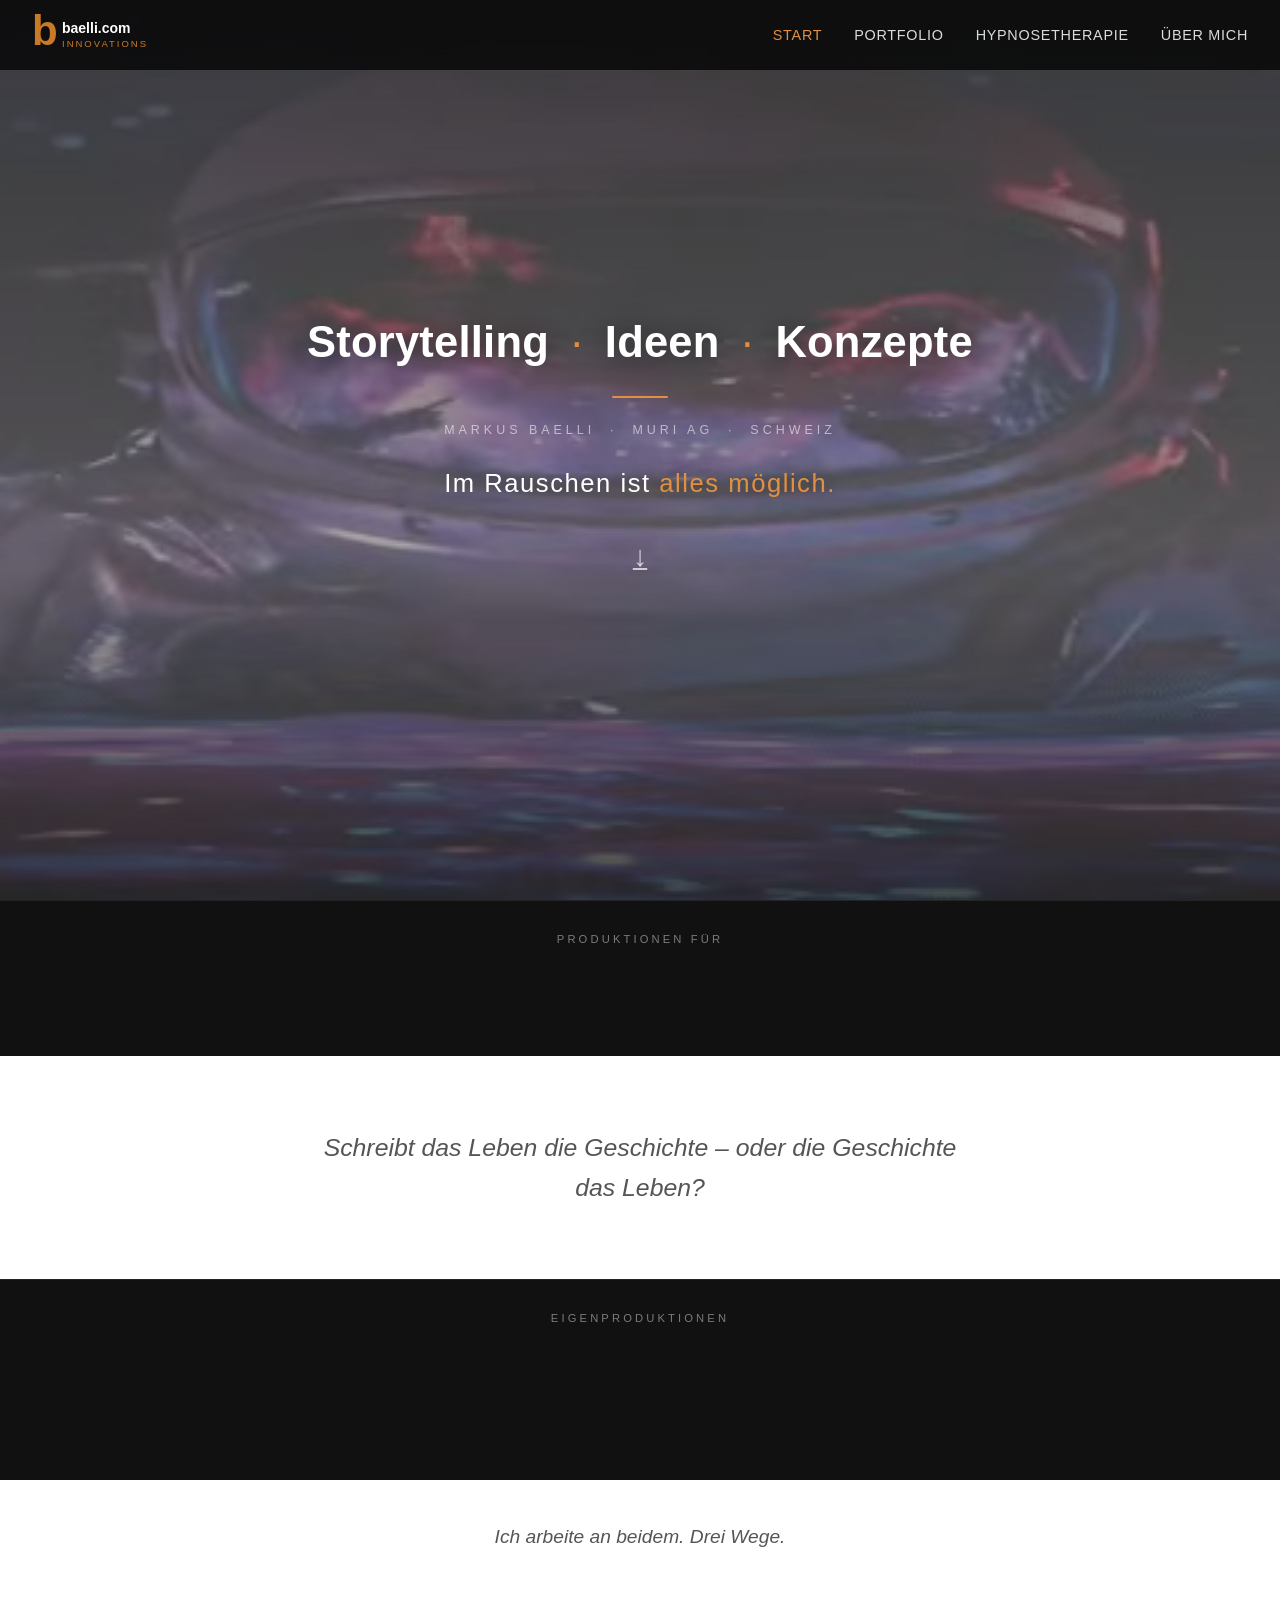
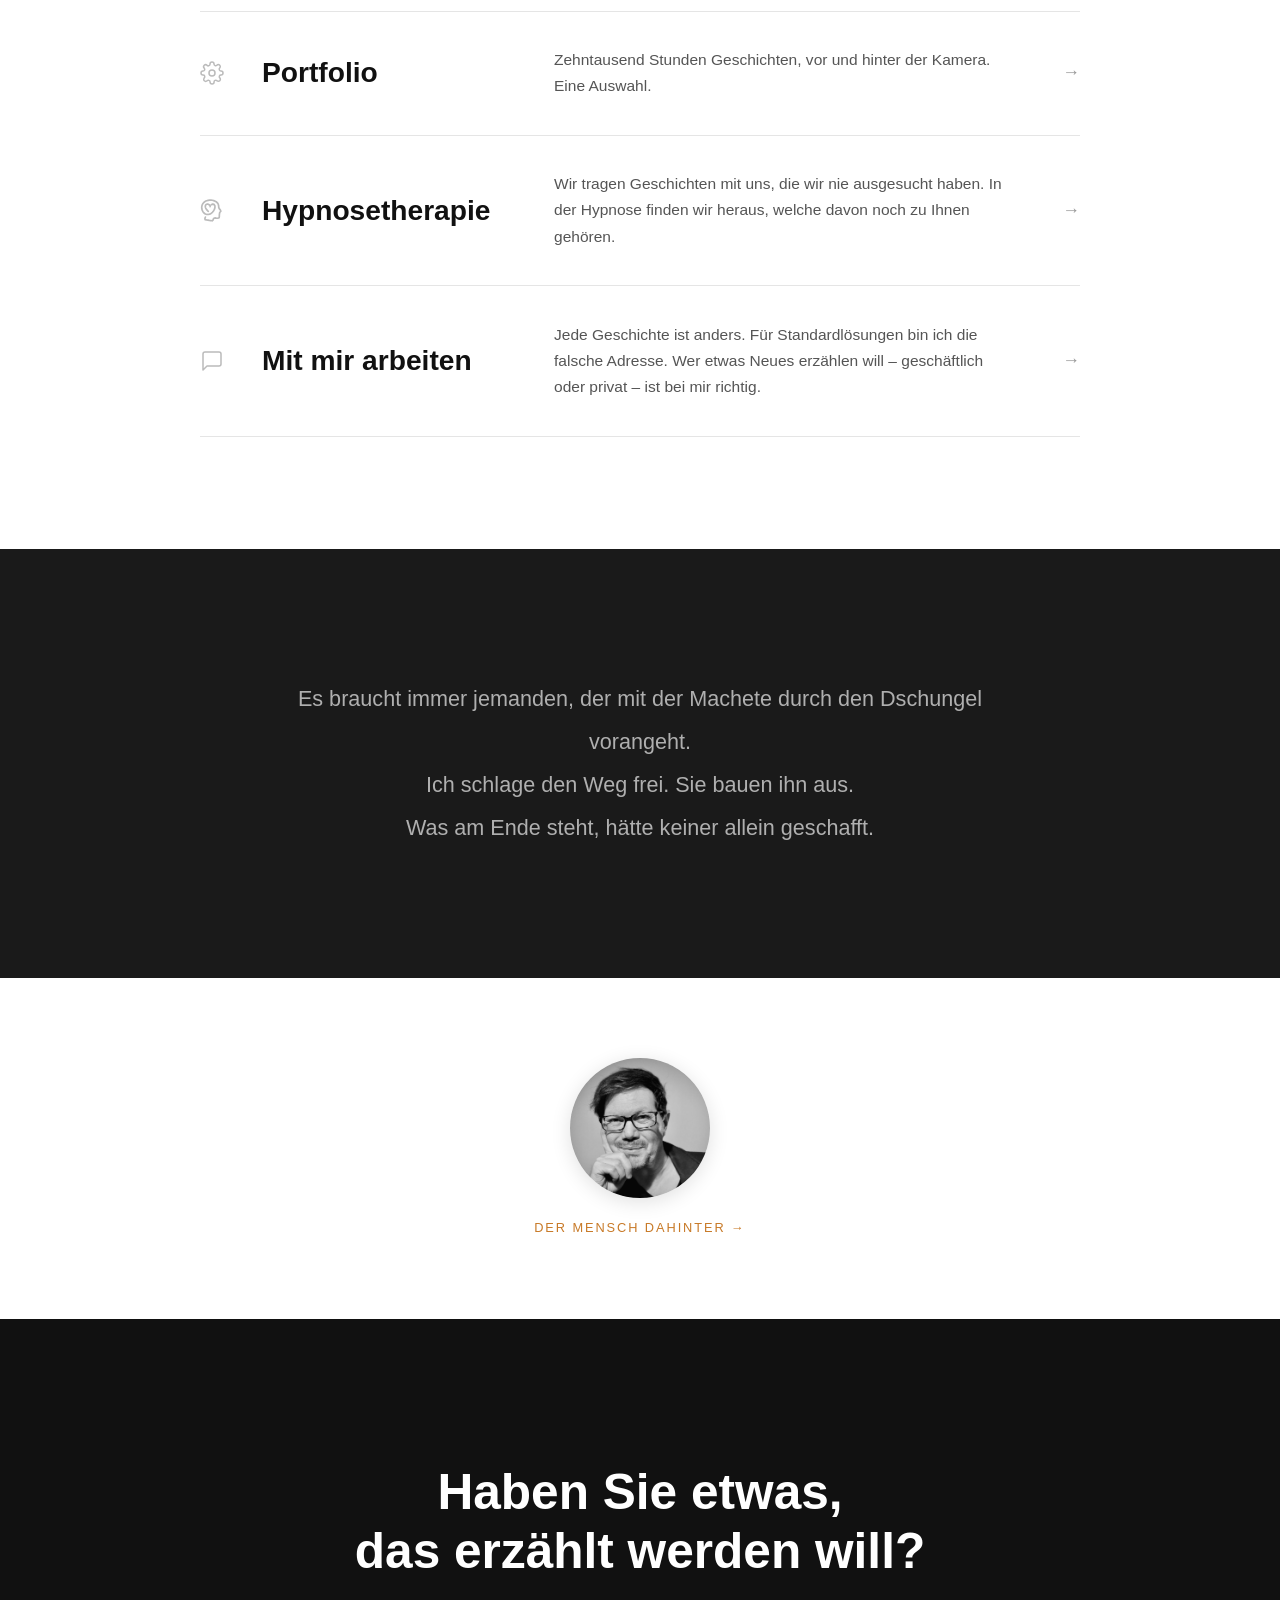
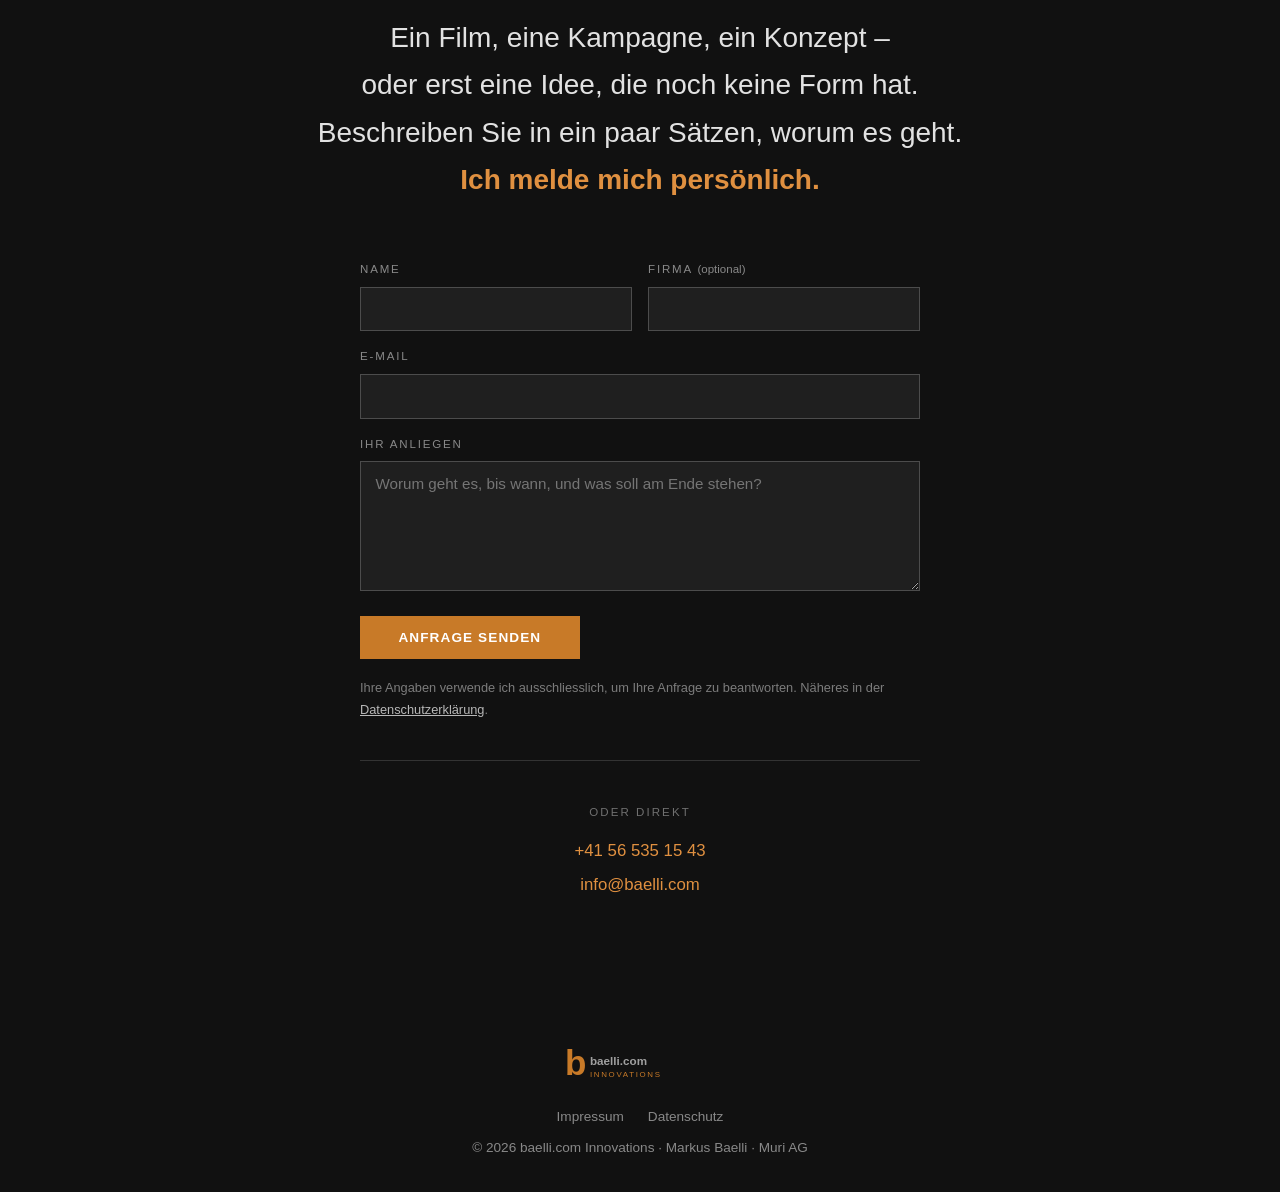
==== index.html @ 334cb7df "Startseite: neue Linie Storytelling, Ideen, Konzepte (Namenband, Eigenproduktionen, Anfrage) Neue Po" ====
<!DOCTYPE html>
<html lang="de">
<head>
  <meta charset="UTF-8">
  <meta name="viewport" content="width=device-width, initial-scale=1.0">
  <title>Storytelling, Ideen, Konzepte | Markus Baelli, Muri AG</title>
  <meta name="description" content="Storytelling, Ideen, Konzepte: Markus Baelli entwickelt und produziert, was noch keinen Namen hat. Produktionen für bekannte Schweizer Firmen und Fernsehen.">
  <link rel="stylesheet" href="style.css">
  <style>
    /* ===== HERO QUOTE ===== */
    .hero-quote {
      font-size: clamp(2rem, 5vw, 4rem);
      font-weight: 200;
      line-height: 1.2;
      letter-spacing: -0.02em;
      color: var(--white);
      max-width: 860px;
      margin: 0 auto 1.5rem;
    }
    .hero-quote em {
      font-style: normal;
      color: var(--orange-light);
    }
    .hero-content h1.hero-quote {
      font-size: clamp(1.15rem, 2.4vw, 1.6rem);
      font-weight: 200;
      line-height: 1.3;
      letter-spacing: 0.06em;
      opacity: 1;
      max-width: 700px;
      margin: 0 auto;
      text-shadow: 0 2px 24px rgba(0,0,0,0.55);
      text-wrap: balance;
    }
    .hero-content p.hero-fokus {
      display: flex;
      flex-wrap: wrap;
      justify-content: center;
      align-items: baseline;
      gap: 0.2em 0.5em;
      font-size: clamp(1rem, 3.4vw, 2.8rem);
      font-weight: 800;
      letter-spacing: 0.005em;
      line-height: 1.1;
      opacity: 1;
      max-width: 1100px;
      margin: 0 auto;
      text-shadow: 0 3px 30px rgba(0,0,0,0.6);
    }
    .hero-fokus span + span::before {
      content: "·";
      color: var(--orange-light);
      font-weight: 400;
      margin-right: 0.5em;
    }
    .hero-content p.hero-fokus { flex-wrap: nowrap; white-space: nowrap; }
    .hero-trenner {
      width: 56px;
      height: 2px;
      background: var(--orange-light);
      margin: 1.8rem auto 1.4rem;
      border-radius: 2px;
    }
    .hero-content p.hero-byline {
      font-size: 0.78rem;
      letter-spacing: 0.32em;
      text-transform: uppercase;
      color: rgba(255,255,255,0.62);
      margin: 0 auto 1.6rem;
    }
    @media (max-width: 560px) {
      .hero-content { padding-left: 1rem; padding-right: 1rem; }
      .hero-content p.hero-fokus { font-size: 4.9vw; gap: 0 0.35em; }
      .hero-fokus span + span::before { margin-right: 0.35em; }
      .hero-content p.hero-byline { letter-spacing: 0.08em; font-size: 0.68rem; white-space: nowrap; }
    }

    /* ===== REFERENZBAND ===== */
    .referenzband {
      background: var(--black);
      color: var(--white);
      text-align: center;
      padding: 1.8rem 1.5rem 1.6rem;
      border-top: 1px solid rgba(255,255,255,0.08);
      overflow: hidden;
    }
    .referenzband-label {
      font-size: 0.7rem;
      letter-spacing: 0.28em;
      text-transform: uppercase;
      color: rgba(255,255,255,0.45);
      margin-bottom: 0.7rem;
    }
    .referenzband-liste {
      display: flex;
      flex-wrap: wrap;
      justify-content: center;
      gap: 0.3rem 0;
      font-size: clamp(0.95rem, 1.7vw, 1.2rem);
      font-weight: 300;
      letter-spacing: 0.02em;
    }
    .referenzband-liste a {
      color: rgba(255,255,255,0.88);
      text-decoration: none;
      transition: color 0.2s;
    }
    .referenzband-liste a:hover, .referenzband-liste a:focus-visible { color: var(--orange-light); }
    .referenzband-liste a + a::before {
      content: "·";
      color: var(--orange-light);
      margin: 0 0.7em;
      display: inline-block;
    }

    @media (max-width: 560px) {
      .referenzband-liste { gap: 0.4rem 1.2rem; }
      .referenzband-liste a + a::before { content: none; }
    }

    /* Namen nacheinander ein- und ausblenden (nur ohne "weniger Bewegung") */
    @keyframes ref-zyklus {
      0%     { opacity: 0;    transform: scale(0.6);  pointer-events: none; }
      1.8%   { opacity: 0.12; transform: scale(0.67); pointer-events: auto; }
      5.45%  { opacity: 0.9;  transform: scale(1.05); pointer-events: auto; }
      9.09%  { opacity: 0.12; transform: scale(1.43); pointer-events: auto; }
      10.9%  { opacity: 0;    transform: scale(1.5);  pointer-events: none; }
      100%   { opacity: 0;    transform: scale(1.5);  pointer-events: none; }
    }
    @media (prefers-reduced-motion: no-preference) {
      .referenzband { padding: 1.8rem 1.5rem 1.4rem; }
      .referenzband-liste.buehne {
        position: relative;
        display: block;
        height: clamp(3rem, 7vw, 4.6rem);
        font-size: clamp(1.9rem, 5.2vw, 3.3rem);
        font-weight: 300;
        letter-spacing: 0.03em;
      }
      .referenzband-liste.buehne a {
        position: absolute;
        inset: 0;
        display: flex;
        align-items: center;
        justify-content: center;
        opacity: 0;
        pointer-events: none;
        color: var(--white);
        text-shadow: 0 0 30px rgba(224,144,64,0.25);
        animation: ref-zyklus 27.5s linear infinite both;
      }
      .referenzband-liste.buehne a + a::before { content: none; }
      .referenzband-liste.buehne a:nth-child(1)  { animation-delay: 0s; }
      .referenzband-liste.buehne a:nth-child(2)  { animation-delay: 2.5s; }
      .referenzband-liste.buehne a:nth-child(3)  { animation-delay: 5s; }
      .referenzband-liste.buehne a:nth-child(4)  { animation-delay: 7.5s; }
      .referenzband-liste.buehne a:nth-child(5)  { animation-delay: 10s; }
      .referenzband-liste.buehne a:nth-child(6)  { animation-delay: 12.5s; }
      .referenzband-liste.buehne a:nth-child(7)  { animation-delay: 15s; }
      .referenzband-liste.buehne a:nth-child(8)  { animation-delay: 17.5s; }
      .referenzband-liste.buehne a:nth-child(9)  { animation-delay: 20s; }
      .referenzband-liste.buehne a:nth-child(10) { animation-delay: 22.5s; }
      .referenzband-liste.buehne a:nth-child(11) { animation-delay: 25s; }
      .referenzband:hover .referenzband-liste.buehne a { animation-play-state: paused; }
    }

    /* ===== MANIFESTO CLAIM (Positionierung) ===== */
    .manifesto-claim {
      max-width: 820px;
      margin: 0 auto 4rem;
      font-size: clamp(1.6rem, 3.2vw, 2.6rem);
      font-weight: 200;
      line-height: 1.32;
      letter-spacing: -0.01em;
      color: var(--white);
      text-align: center;
    }

    /* ===== MANIFESTO OPENER ===== */
    .manifesto-opener {
      max-width: 720px;
      margin: 0 auto 3.5rem;
      font-size: clamp(1.05rem, 1.8vw, 1.35rem);
      font-weight: 300;
      line-height: 1.65;
      color: rgba(255,255,255,0.78);
      text-align: center;
    }

    /* ===== MANIFESTO ===== */
    .manifesto {
      background: var(--dark);
      color: var(--white);
      padding: 8rem 2rem;
      text-align: center;
    }
    .manifesto-fokus {
      max-width: 860px;
      margin: 3.5rem auto 0;
      font-size: clamp(1.5rem, 3.6vw, 2.5rem);
      font-weight: 700;
      line-height: 1.25;
      letter-spacing: 0.01em;
      color: var(--white);
      text-align: center;
    }
    /* ===== EIGENPRODUKTIONEN (Band wie Referenzband, mit Slogan) ===== */
    @keyframes eigen-zyklus {
      0%     { opacity: 0;    transform: scale(0.7);  pointer-events: none; }
      6%     { opacity: 0.12; transform: scale(0.76); pointer-events: auto; }
      18.2%  { opacity: 0.9;  transform: scale(0.98); pointer-events: auto; }
      30.3%  { opacity: 0.12; transform: scale(1.2);  pointer-events: auto; }
      36.3%  { opacity: 0;    transform: scale(1.25); pointer-events: none; }
      100%   { opacity: 0;    transform: scale(1.25); pointer-events: none; }
    }
    .eigenband .referenzband-liste { flex-direction: column; align-items: center; gap: 1.1rem; }
    .eigenband .referenzband-liste a { display: flex; flex-direction: column; align-items: center; gap: 0.3rem; text-align: center; padding: 0 1rem; }
    .eigenband .referenzband-liste a + a::before { content: none; }
    .eigenband .eigen-slogan { font-size: 0.85rem; font-weight: 300; letter-spacing: 0.02em; color: rgba(255,255,255,0.7); }
    @media (prefers-reduced-motion: no-preference) {
      .eigenband { padding: 1.8rem 1.5rem 1.4rem; }
      .eigenband .referenzband-liste.buehne {
        display: block;
        height: clamp(5.4rem, 12vw, 7.4rem);
        font-size: clamp(1.9rem, 5.2vw, 3.3rem);
      }
      .eigenband .referenzband-liste.buehne a {
        justify-content: center;
        gap: 0.2rem;
        animation: eigen-zyklus 12s linear infinite both;
      }
      .eigenband .eigen-slogan { font-size: clamp(0.8rem, 1.5vw, 1.05rem); }
      .eigenband .referenzband-liste.buehne a:nth-child(1) { animation-delay: 0s; }
      .eigenband .referenzband-liste.buehne a:nth-child(2) { animation-delay: 4s; }
      .eigenband .referenzband-liste.buehne a:nth-child(3) { animation-delay: 8s; }
    }

    .manifesto-text {
      max-width: 720px;
      margin: 0 auto;
      font-size: clamp(1.05rem, 1.8vw, 1.35rem);
      font-weight: 300;
      line-height: 2;
      color: rgba(255,255,255,0.65);
    }
    .manifesto-text p { margin-bottom: 1.4rem; }
    .manifesto-text p:last-child { margin-bottom: 0; }
    .manifesto-text strong {
      color: var(--white);
      font-weight: 600;
    }
    .manifesto-domains {
      margin-top: 3rem;
      font-size: clamp(0.9rem, 1.4vw, 1.1rem);
      letter-spacing: 0.01em;
      text-transform: none;
      color: rgba(255,255,255,0.38);
      font-weight: 300;
      line-height: 2;
      font-style: italic;
    }

    /* ===== PROOF (Was das konkret heisst) ===== */
    .proof {
      background: var(--white);
      padding: 7rem 2rem;
    }
    .proof-inner {
      max-width: 880px;
      margin: 0 auto;
    }
    .proof-lead {
      font-size: clamp(1.15rem, 2.1vw, 1.5rem);
      font-weight: 300;
      line-height: 1.6;
      color: var(--black);
      max-width: 720px;
      margin-bottom: 3.5rem;
    }
    .proof-item {
      display: grid;
      grid-template-columns: 220px 1fr;
      gap: 2rem;
      padding: 2rem 0;
      border-top: 1px solid #e5e5e5;
    }
    .proof-item:last-of-type { border-bottom: 1px solid #e5e5e5; }
    .proof-name {
      font-size: 1.05rem;
      font-weight: 700;
      color: var(--black);
      line-height: 1.4;
    }
    .proof-name a {
      color: var(--black);
      text-decoration: none;
      border-bottom: 1px solid var(--orange);
    }
    .proof-name a:hover { color: var(--orange); }
    .proof-name small {
      display: block;
      font-size: 0.72rem;
      font-weight: 400;
      letter-spacing: 0.16em;
      text-transform: uppercase;
      color: var(--orange);
      margin-top: 0.35rem;
    }
    .proof-desc {
      font-size: 0.97rem;
      color: var(--gray);
      line-height: 1.75;
    }
    .proof-zentrale {
      margin-top: 2.5rem;
      font-size: 1rem;
      line-height: 1.8;
      color: #555;
      max-width: 720px;
    }
    .proof-closer {
      margin-top: 3.5rem;
      max-width: 720px;
      font-size: clamp(1.05rem, 1.9vw, 1.35rem);
      font-weight: 300;
      line-height: 1.75;
      color: var(--black);
    }
    .proof-closer strong { font-weight: 700; }

    /* ===== ANGEBOT ===== */
    .angebot {
      background: #f7f7f7;
      padding: 7rem 2rem;
    }
    .angebot-inner {
      max-width: 1040px;
      margin: 0 auto;
    }
    .angebot-title {
      font-size: clamp(1.6rem, 3.2vw, 2.4rem);
      font-weight: 200;
      line-height: 1.35;
      color: var(--black);
      max-width: 720px;
      margin-bottom: 1.2rem;
    }
    .angebot-sub {
      font-size: 1rem;
      color: var(--gray);
      max-width: 640px;
      line-height: 1.8;
      margin-bottom: 3.5rem;
    }
    .angebot-grid {
      display: grid;
      grid-template-columns: repeat(auto-fit, minmax(270px, 1fr));
      gap: 1.5rem;
    }
    .angebot-card {
      background: var(--white);
      border-top: 4px solid var(--orange);
      padding: 2.2rem 1.8rem;
      display: flex;
      flex-direction: column;
    }
    .angebot-step {
      font-size: 0.7rem;
      letter-spacing: 0.2em;
      text-transform: uppercase;
      color: var(--orange);
      margin-bottom: 0.9rem;
    }
    .angebot-card h3 {
      font-size: 1.28rem;
      font-weight: 700;
      color: var(--black);
      margin-bottom: 1rem;
      line-height: 1.3;
    }
    .angebot-card p {
      font-size: 0.94rem;
      color: var(--gray);
      line-height: 1.75;
      margin-bottom: 1rem;
    }
    .angebot-meta {
      margin-top: auto;
      padding-top: 1.4rem;
      font-size: 0.85rem;
      font-weight: 600;
      color: var(--black);
      letter-spacing: 0.02em;
    }
    .angebot-einstieg {
      margin: -1.5rem 0 3rem;
      max-width: 720px;
      background: var(--white);
      border-left: 3px solid var(--orange);
      padding: 1.3rem 1.5rem;
    }
    .angebot-einstieg p {
      font-size: 1rem;
      line-height: 1.75;
      color: var(--black);
      margin-bottom: 0.7rem;
    }
    .angebot-einstieg strong { font-weight: 700; }
    .angebot-einstieg-link {
      font-size: 0.9rem;
      font-weight: 600;
      color: var(--orange);
      text-decoration: none;
    }
    .angebot-einstieg-link:hover { text-decoration: underline; }
    .angebot-note {
      margin-top: 3rem;
      max-width: 720px;
      font-size: 1.02rem;
      line-height: 1.8;
      color: var(--black);
      border-left: 3px solid var(--orange);
      padding-left: 1.4rem;
    }

    /* ===== ANTENNA BRIDGE ===== */
    .antenna-bridge {
      max-width: 620px;
      margin: 0 auto 3.5rem;
      font-size: clamp(1rem, 1.6vw, 1.2rem);
      font-weight: 300;
      line-height: 1.8;
      color: var(--gray);
      text-align: center;
    }

    /* Heller Zwischensatz zwischen den dunklen Bändern */
    .satz-weiss { background: var(--white); padding: 4.5rem 2rem; }
    .satz-weiss p { max-width: 640px; margin: 0 auto; text-align: center; font-size: clamp(1.15rem, 2.2vw, 1.55rem); font-weight: 300; font-style: italic; line-height: 1.6; color: var(--gray); }
    /* ===== WORLDS ===== */
    .worlds {
      background: var(--white);
      padding: 2.5rem 2rem 7rem;
    }
    .worlds-inner {
      max-width: 880px;
      margin: 0 auto;
    }
    .section-eyebrow {
      font-size: 0.72rem;
      letter-spacing: 0.22em;
      text-transform: uppercase;
      color: var(--orange);
      margin-bottom: 3.5rem;
    }
    .world-item {
      display: grid;
      grid-template-columns: 30px 260px 1fr 30px;
      align-items: center;
      gap: 2rem;
      padding: 2.2rem 0;
      border-top: 1px solid #e5e5e5;
      text-decoration: none;
      color: inherit;
      transition: all 0.2s;
    }
    .world-item:last-child { border-bottom: 1px solid #e5e5e5; }
    .world-item:hover .world-title { color: var(--orange); }
    .world-item:hover .world-arrow { transform: translateX(6px); color: var(--orange); }
    .world-item:hover .world-icon { color: var(--orange); }
    .world-icon {
      color: #bbb;
      transition: color 0.2s;
      display: flex;
      align-items: center;
      flex-shrink: 0;
    }
    .world-title {
      font-size: clamp(1.3rem, 2.2vw, 1.9rem);
      font-weight: 700;
      color: var(--black);
      transition: color 0.2s;
      line-height: 1.2;
    }
    .world-desc {
      font-size: 0.97rem;
      color: var(--gray);
      line-height: 1.7;
    }
    .world-arrow {
      font-size: 1.1rem;
      color: #999;
      transition: all 0.2s;
      justify-self: end;
    }

    /* ===== INVITATION ===== */
    .invitation {
      background: var(--black);
      color: var(--white);
      padding: 9rem 2rem 7rem;
      text-align: center;
    }
    .invitation-headline {
      max-width: 820px;
      margin: 0 auto 2rem;
      font-size: clamp(1.8rem, 4.2vw, 3.1rem);
      font-weight: 700;
      line-height: 1.2;
      color: var(--white);
    }
    .invitation-closer {
      max-width: 640px;
      margin: 0 auto 3.5rem;
      font-size: clamp(1.05rem, 1.9vw, 1.4rem);
      font-weight: 300;
      line-height: 1.6;
      color: rgba(255,255,255,0.55);
      font-style: italic;
    }
    .invitation-text {
      max-width: 680px;
      margin: 0 auto 3.5rem;
      font-size: clamp(1.2rem, 2.2vw, 1.75rem);
      font-weight: 300;
      line-height: 1.7;
      color: rgba(255,255,255,0.88);
    }
    .invitation-text strong {
      color: var(--orange-light);
      font-weight: 600;
    }

    /* ===== KONTAKTFORMULAR ===== */
    .kontakt-form {
      max-width: 560px;
      margin: 0 auto 2.5rem;
      text-align: left;
    }
    .kontakt-row {
      display: grid;
      grid-template-columns: 1fr 1fr;
      gap: 1rem;
      margin-bottom: 1rem;
    }
    .kontakt-form label {
      display: block;
      font-size: 0.72rem;
      letter-spacing: 0.16em;
      text-transform: uppercase;
      color: rgba(255,255,255,0.5);
      margin-bottom: 0.45rem;
    }
    .kontakt-form label em { font-style: normal; text-transform: none; letter-spacing: 0; }
    .kontakt-form input,
    .kontakt-form textarea {
      width: 100%;
      background: rgba(255,255,255,0.06);
      border: 1px solid rgba(255,255,255,0.2);
      color: var(--white);
      font-family: inherit;
      font-size: 0.95rem;
      padding: 0.8rem 0.9rem;
      transition: border-color 0.2s, background 0.2s;
    }
    .kontakt-form input:focus,
    .kontakt-form textarea:focus {
      outline: none;
      border-color: var(--orange);
      background: rgba(255,255,255,0.1);
    }
    .kontakt-form textarea { resize: vertical; min-height: 130px; }
    .kontakt-field { margin-bottom: 1rem; }
    .kontakt-submit {
      background: var(--orange);
      color: var(--white);
      border: none;
      font-family: inherit;
      font-size: 0.85rem;
      font-weight: 600;
      letter-spacing: 0.08em;
      text-transform: uppercase;
      padding: 0.9rem 2.4rem;
      cursor: pointer;
      transition: background 0.2s, transform 0.1s;
    }
    .kontakt-submit:hover { background: var(--orange-light); transform: translateY(-1px); }
    .kontakt-hinweis {
      font-size: 0.8rem;
      color: rgba(255,255,255,0.45);
      line-height: 1.7;
      margin-top: 1.1rem;
    }
    .kontakt-hinweis a { color: rgba(255,255,255,0.7); }
    .kontakt-status {
      display: none;
      margin-top: 1rem;
      font-size: 0.9rem;
      color: var(--orange-light);
      line-height: 1.6;
    }
    .kontakt-hp { position: absolute; left: -9999px; opacity: 0; }
    .kontakt-direkt {
      max-width: 560px;
      margin: 0 auto;
      padding-top: 2.5rem;
      border-top: 1px solid rgba(255,255,255,0.14);
      font-size: 1.05rem;
      line-height: 2;
      color: rgba(255,255,255,0.75);
      text-align: center;
    }
    .kontakt-direkt a { color: var(--orange-light); text-decoration: none; }
    .kontakt-direkt a:hover { text-decoration: underline; }
    .kontakt-direkt span {
      display: block;
      font-size: 0.72rem;
      letter-spacing: 0.18em;
      text-transform: uppercase;
      color: rgba(255,255,255,0.4);
      margin-bottom: 0.6rem;
    }

    /* ===== PHOTO LINK ===== */
    .photo-link-section {
      background: var(--white);
      padding: 5rem 2rem;
      text-align: center;
    }
    .photo-link {
      display: inline-flex;
      flex-direction: column;
      align-items: center;
      gap: 1.2rem;
      text-decoration: none;
    }
    .photo-link img {
      width: 140px;
      height: 140px;
      border-radius: 50%;
      object-fit: cover;
      object-position: top center;
      filter: grayscale(20%);
      transition: transform 0.3s ease, box-shadow 0.3s ease;
      box-shadow: 0 4px 20px rgba(0,0,0,0.12);
    }
    .photo-link:hover img {
      transform: scale(1.04);
      box-shadow: 0 8px 32px rgba(0,0,0,0.18);
    }
    .photo-link span {
      font-size: 0.8rem;
      letter-spacing: 0.15em;
      text-transform: uppercase;
      color: var(--orange);
      transition: color 0.2s;
    }
    .photo-link:hover span { color: var(--orange-light); }

    /* ===== FADE IN ===== */
    .fade-in {
      opacity: 0;
      transform: translateY(24px);
      transition: opacity 0.8s ease, transform 0.8s ease;
    }
    .fade-in.visible {
      opacity: 1;
      transform: translateY(0);
    }
    .fade-in:nth-child(2) { transition-delay: 0.1s; }
    .fade-in:nth-child(3) { transition-delay: 0.2s; }

    /* ===== RESPONSIVE ===== */
    @media (max-width: 768px) {
      .world-item {
        grid-template-columns: 30px 1fr 24px;
        gap: 1rem;
      }
      .world-desc { grid-column: 2; }
      .world-arrow { display: block; font-size: 1.4rem; color: var(--orange); }
      .proof-item { grid-template-columns: 1fr; gap: 0.7rem; }
      .kontakt-row { grid-template-columns: 1fr; }
    }
  </style>
  <meta name="google-site-verification" content="P6n1_zVhU4MIwN9poVW1xoypxf4h9SmWYmA_CE-PF7g">
  <meta name="robots" content="index, follow">
  <link rel="canonical" href="https://baelli.com/">
  <meta property="og:type" content="website">
  <meta property="og:title" content="Storytelling, Ideen, Konzepte | Markus Baelli, Muri AG">
  <meta property="og:description" content="Storytelling, Ideen, Konzepte: Markus Baelli entwickelt und produziert, was noch keinen Namen hat. Produktionen für bekannte Schweizer Firmen und Fernsehen.">
  <meta property="og:url" content="https://baelli.com/">
  <meta property="og:image" content="https://baelli.com/images/markus-baelli-portrait.jpg">
  <meta property="og:locale" content="de_CH">
  <meta property="og:site_name" content="baelli.com Innovations">
  <meta name="twitter:card" content="summary_large_image">
  <meta name="twitter:title" content="Storytelling, Ideen, Konzepte | Markus Baelli, Muri AG">
  <meta name="twitter:description" content="Storytelling, Ideen, Konzepte: Markus Baelli entwickelt und produziert, was noch keinen Namen hat. Produktionen für bekannte Schweizer Firmen und Fernsehen.">
  <meta name="twitter:image" content="https://baelli.com/images/markus-baelli-portrait.jpg">
  <script type="application/ld+json">
  {
    "@context": "https://schema.org",
    "@graph": [
      {
        "@type": "Person",
        "@id": "https://baelli.com/#person",
        "name": "Markus Baelli",
        "jobTitle": ["Storyteller", "Konzepter", "Medienproduzent", "Hypnosetherapeut"],
        "url": "https://baelli.com/",
        "image": "https://baelli.com/images/markus-baelli-portrait.jpg",
        "address": {
          "@type": "PostalAddress",
          "addressLocality": "Muri",
          "addressRegion": "AG",
          "addressCountry": "CH"
        },
        "email": "info@baelli.com",
        "telephone": "+41565351543",
        "knowsAbout": ["Storytelling", "Konzeptentwicklung", "Medienproduktion", "Videoproduktion", "Hypnosetherapie"],
        "sameAs": ["https://hypnozoom.ch"]
      },
      {
        "@type": "ProfessionalService",
        "@id": "https://baelli.com/#service",
        "name": "baelli.com Innovations",
        "description": "Storytelling, Ideen und Konzepte: entwickeln und umsetzen, von Film und Kampagne bis zur Produktion.",
        "url": "https://baelli.com/",
        "founder": { "@id": "https://baelli.com/#person" },
        "email": "info@baelli.com",
        "telephone": "+41565351543",
        "address": {
          "@type": "PostalAddress",
          "addressLocality": "Muri",
          "addressRegion": "AG",
          "addressCountry": "CH"
        },
        "areaServed": { "@type": "Country", "name": "Schweiz" }
      },
      {
        "@type": "WebSite",
        "@id": "https://baelli.com/#website",
        "url": "https://baelli.com/",
        "name": "baelli.com Innovations",
        "description": "Storytelling, Konzepte, Medienproduktion und Hypnosetherapie von Markus Baelli",
        "inLanguage": "de-CH"
      }
    ]
  }
  </script>
</head>
<body>

  <!-- NAVIGATION -->
  <nav id="navbar">
    <a href="index.html" class="nav-logo" aria-label="baelli.com Innovations">
      <svg width="180" height="44" viewBox="0 0 180 44" xmlns="http://www.w3.org/2000/svg">
        <text x="0" y="36" font-family="'Helvetica Neue', Arial, sans-serif" font-weight="900" font-size="42" fill="#C87A28">b</text>
        <text x="30" y="24" font-family="'Helvetica Neue', Arial, sans-serif" font-weight="700" font-size="14" fill="#ffffff">baelli.com</text>
        <text x="30" y="38" font-family="'Helvetica Neue', Arial, sans-serif" font-weight="400" font-size="9.5" letter-spacing="2" fill="#C87A28">INNOVATIONS</text>
      </svg>
    </a>
    <div class="nav-toggle" id="navToggle" onclick="toggleNav()">
      <span></span><span></span><span></span>
    </div>
    <ul class="nav-links" id="navLinks">
      <li><a href="index.html" class="active">Start</a></li>
      <li><a href="portfolio.html">Portfolio</a></li>
      <li><a href="https://hypnozoom.ch" target="_blank" rel="noopener noreferrer">Hypnosetherapie</a></li>
      <li><a href="ueber-mich.html">Über mich</a></li>
    </ul>
  </nav>

  <!-- HERO -->
  <section class="hero">
    <video class="hero-bg" autoplay muted loop playsinline preload="metadata"
           poster="images/background-poster.jpg" aria-hidden="true">
      <source src="images/background.webm" type="video/webm">
      <source src="images/background.mp4" type="video/mp4">
    </video>
    <div class="hero-overlay"></div>
    <div class="hero-content">
      <p class="hero-fokus"><span>Storytelling</span><span>Ideen</span><span>Konzepte</span></p>
      <div class="hero-trenner" aria-hidden="true"></div>
      <p class="hero-byline">Markus Baelli &nbsp;·&nbsp; Muri AG &nbsp;·&nbsp; Schweiz</p>
      <h1 class="hero-quote">Im Rauschen ist <em>alles möglich.</em></h1>
      <a href="#referenzen" class="hero-scroll">↓</a>
    </div>
  </section>

  <!-- REFERENZBAND -->
  <section class="referenzband" id="referenzen" aria-label="Referenzen">
    <p class="referenzband-label">Produktionen für</p>
    <p class="referenzband-liste buehne">
      <a href="portfolio.html#p-mercedes">Mercedes-Benz</a><a href="portfolio.html#p-emmi">Emmi</a><a href="portfolio.html#p-landis">Landis+Gyr</a><a href="portfolio.html#p-six">SIX Group</a><a href="portfolio.html#p-post">Post Logistics</a><a href="portfolio.html#p-messebau">Schweizer Messebau</a><a href="portfolio.html#p-srf">SRF</a><a href="portfolio.html#p-alpiq">Alpiq</a><a href="portfolio.html#p-antaswiss">Antaswiss</a><a href="portfolio.html#p-artoz">Artoz</a><a href="portfolio.html">und weitere</a>
    </p>
  </section>

  <!-- ZWISCHENSATZ -->
  <section class="satz-weiss">
    <p class="fade-in">Schreibt das Leben die Geschichte – oder die Geschichte das Leben?</p>
  </section>

  <!-- EIGENPRODUKTIONEN -->
  <section class="referenzband eigenband" aria-label="Eigenproduktionen">
    <p class="referenzband-label">Eigenproduktionen</p>
    <p class="referenzband-liste buehne">
      <a href="https://expresswohnung.ch/" target="_blank" rel="noopener noreferrer"><span>ExpressWohnung</span><span class="eigen-slogan">Nachmieter finden. In 72 Stunden. Gratis.</span></a><a href="https://quizwheel.ch/" target="_blank" rel="noopener noreferrer"><span>QuizWheel</span><span class="eigen-slogan">Ein Rad, das Besucher zum Mitmachen bringt.</span></a><a href="https://hypnozoom.ch/" target="_blank" rel="noopener noreferrer"><span>HypnoZoom</span><span class="eigen-slogan">Hypnosetherapie, die Ihre Geschichte weiterschreibt.</span></a>
    </p>
  </section>

  <!-- PROOF -->
  <section class="worlds">
    <div class="worlds-inner">
      <p class="antenna-bridge fade-in"><em>Ich arbeite an beidem. Drei Wege.</em></p>

      <a href="portfolio.html" class="world-item fade-in">
        <span class="world-icon" aria-hidden="true">
          <svg width="24" height="24" viewBox="0 0 24 24" fill="none" stroke="currentColor" stroke-width="1.5" stroke-linecap="round" stroke-linejoin="round">
            <circle cx="12" cy="12" r="3"/>
            <path d="M19.4 15a1.65 1.65 0 0 0 .33 1.82l.06.06a2 2 0 1 1-2.83 2.83l-.06-.06a1.65 1.65 0 0 0-1.82-.33 1.65 1.65 0 0 0-1 1.51V21a2 2 0 0 1-4 0v-.09A1.65 1.65 0 0 0 9 19.4a1.65 1.65 0 0 0-1.82.33l-.06.06a2 2 0 1 1-2.83-2.83l-.06-.06A1.65 1.65 0 0 0 4.68 15a1.65 1.65 0 0 0-1.51-1H3a2 2 0 0 1 0-4h.09A1.65 1.65 0 0 0 4.6 9a1.65 1.65 0 0 0-.33-1.82l-.06-.06a2 2 0 1 1 2.83-2.83l.06.06A1.65 1.65 0 0 0 9 4.68a1.65 1.65 0 0 0 1-1.51V3a2 2 0 0 1 4 0v.09a1.65 1.65 0 0 0 1 1.51 1.65 1.65 0 0 0 1.82-.33l.06-.06a2 2 0 1 1 2.83 2.83l-.06.06A1.65 1.65 0 0 0 19.4 9a1.65 1.65 0 0 0 1.51 1H21a2 2 0 0 1 0 4h-.09a1.65 1.65 0 0 0-1.51 1z"/>
          </svg>
        </span>
        <span class="world-title">Portfolio</span>
        <span class="world-desc">Zehntausend Stunden Geschichten, vor und hinter der Kamera. Eine Auswahl.</span>
        <span class="world-arrow">→</span>
      </a>

      <a href="https://hypnozoom.ch" target="_blank" rel="noopener noreferrer" class="world-item fade-in">
        <span class="world-icon" aria-hidden="true">
          <svg width="24" height="24" viewBox="0 0 100 100" fill="none" stroke="currentColor" stroke-width="7" stroke-linecap="round" stroke-linejoin="round">
            <polyline points="22.7,75.1 20.4,80.6 21.2,85.8 27.1,87.2 33.1,88.1 39.0,89.2 44.9,90.0 50.8,90.8 54.7,87.2 56.5,81.7 62.0,78.9 68.0,79.8 73.9,80.2 79.8,78.1 80.6,72.6 80.6,67.2 81.2,61.7 82.2,56.2 86.9,51.1 84.9,45.7 80.2,40.2 78.0,34.7 77.8,29.2 76.7,23.8 74.3,18.3 69.2,12.8 63.3,9.2 57.3,6.8 51.4,5.3 45.5,4.5 39.6,4.5 33.7,5.5 27.8,7.2 21.8,9.8 15.9,14.5 11.4,20.0 8.8,25.5 7.6,30.9 7.1,36.4 7.8,41.9 9.4,47.4 12.2,52.8 16.5,58.3 22.4,62.5 28.4,64.3 34.3,64.7 40.2,63.2 46.1,60.2 51.8,55.3 56.1,49.8 59.4,44.3 61.4,38.9 62.4,33.4 62.0,27.9 58.6,22.6 52.7,21.3 46.7,24.2"/>
            <polyline points="34.7,51.3 33.1,50.0 31.4,48.5 30.2,47.0 28.8,45.7 27.6,44.2 26.5,42.6 25.5,41.1 24.5,39.6 23.9,38.1 23.3,36.6 22.7,34.3 22.4,32.8 22.2,31.3 22.2,29.1 22.4,28.3 22.9,26.8 23.5,25.3 24.7,23.8 25.5,23.0 26.3,22.5 28.0,21.7 29.6,21.3 31.2,21.3 32.9,21.3 34.5,21.9 36.1,22.6 37.8,23.6 38.6,24.3 40.0,25.8 41.6,26.6 42.2,27.9 42.2,30.2 42.0,31.7"/>
          </svg>
        </span>
        <span class="world-title">Hypnose&shy;therapie</span>
        <span class="world-desc">Wir tragen Geschichten mit uns, die wir nie ausgesucht haben. In der Hypnose finden wir heraus, welche davon noch zu Ihnen gehören.</span>
        <span class="world-arrow">→</span>
      </a>

      <a href="#kontakt" class="world-item fade-in">
        <span class="world-icon" aria-hidden="true">
          <svg width="24" height="24" viewBox="0 0 24 24" fill="none" stroke="currentColor" stroke-width="1.5" stroke-linecap="round" stroke-linejoin="round">
            <path d="M21 15a2 2 0 0 1-2 2H7l-4 4V5a2 2 0 0 1 2-2h14a2 2 0 0 1 2 2z"/>
          </svg>
        </span>
        <span class="world-title">Mit mir arbeiten</span>
        <span class="world-desc">Jede Geschichte ist anders. Für Standardlösungen bin ich die falsche Adresse. Wer etwas Neues erzählen will – geschäftlich oder privat – ist bei mir richtig.</span>
        <span class="world-arrow">→</span>
      </a>

    </div>
  </section>

  <!-- WORLDS -->

  <!-- MANIFESTO -->
  <section class="manifesto" id="manifesto">
    <div class="manifesto-text fade-in">
      <p>Es braucht immer jemanden, der mit der Machete durch den Dschungel vorangeht.<br>
         Ich schlage den Weg frei. Sie bauen ihn aus.<br>
         Was am Ende steht, hätte keiner allein geschafft.</p>
    </div>
  </section>

  <!-- PHOTO LINK -->
  <section class="photo-link-section">
    <a href="ueber-mich.html" class="photo-link fade-in">
      <img src="images/markus-baelli-portrait.jpg"
           alt="Markus Baelli" loading="lazy" width="1600" height="1308">
      <span>Der Mensch dahinter →</span>
    </a>
  </section>

  <!-- INVITATION -->
  <section class="invitation" id="kontakt">
    <h2 class="invitation-headline fade-in">Haben Sie etwas,<br>das erzählt werden will?</h2>
    <p class="invitation-text fade-in">
      Ein Film, eine Kampagne, ein Konzept –<br>
      oder erst eine Idee, die noch keine Form hat.<br>
      Beschreiben Sie in ein paar Sätzen, worum es geht.<br>
      <strong>Ich melde mich persönlich.</strong>
    </p>

      <form class="kontakt-form fade-in" id="kontaktForm" action="https://api.web3forms.com/submit" method="POST">
      <input type="hidden" name="access_key" value="c4b893e8-f8b6-495e-836f-3f0a6391dc1b">
      <input type="hidden" name="subject" value="Neue Anfrage über baelli.com">
      <input type="hidden" name="from_name" value="baelli.com Kontaktformular">
      <input type="checkbox" name="botcheck" class="kontakt-hp" tabindex="-1" autocomplete="off">
      <div class="kontakt-row">
        <div>
          <label for="kf-name">Name</label>
          <input type="text" id="kf-name" name="name" autocomplete="name" required>
        </div>
        <div>
          <label for="kf-firma">Firma <em>(optional)</em></label>
          <input type="text" id="kf-firma" name="firma" autocomplete="organization">
        </div>
      </div>
      <div class="kontakt-field">
        <label for="kf-mail">E-Mail</label>
        <input type="email" id="kf-mail" name="email" autocomplete="email" required>
      </div>
      <div class="kontakt-field">
        <label for="kf-text">Ihr Anliegen</label>
        <textarea id="kf-text" name="nachricht" placeholder="Worum geht es, bis wann, und was soll am Ende stehen?" required></textarea>
      </div>
      <button type="submit" class="kontakt-submit">Anfrage senden</button>
      <p class="kontakt-status" id="kontaktStatus" role="status" aria-live="polite"></p>
      <p class="kontakt-hinweis">Ihre Angaben verwende ich ausschliesslich, um Ihre Anfrage zu beantworten. Näheres in der <a href="datenschutz.html">Datenschutzerklärung</a>.</p>
    </form>

    <div class="kontakt-direkt fade-in">
      <span>Oder direkt</span>
      <a href="tel:+41565351543">+41 56 535 15 43</a><br>
      <a href="mailto:info@baelli.com">info@baelli.com</a>
    </div>
  </section>

  <!-- FOOTER -->
  <footer>
    <div class="footer-logo">
      <svg width="150" height="37" viewBox="0 0 180 44" xmlns="http://www.w3.org/2000/svg">
        <text x="0" y="36" font-family="'Helvetica Neue', Arial, sans-serif" font-weight="900" font-size="42" fill="#C87A28">b</text>
        <text x="30" y="24" font-family="'Helvetica Neue', Arial, sans-serif" font-weight="700" font-size="14" fill="rgba(255,255,255,0.6)">baelli.com</text>
        <text x="30" y="38" font-family="'Helvetica Neue', Arial, sans-serif" font-weight="400" font-size="9.5" letter-spacing="2" fill="#C87A28">INNOVATIONS</text>
      </svg>
    </div>
    <div class="footer-links">
      <a href="impressum.html">Impressum</a>
      <a href="datenschutz.html">Datenschutz</a>
    </div>
    <p>© 2026 baelli.com Innovations · Markus Baelli · Muri AG</p>
  </footer>

  <script>
    // Sticky nav
    window.addEventListener('scroll', () => {
      document.getElementById('navbar').classList.toggle('scrolled', window.scrollY > 50);
    });
    // Mobile nav
    function toggleNav() {
      document.getElementById('navLinks').classList.toggle('open');
    }
    // Smooth scroll to manifesto
    document.querySelector('.hero-scroll').addEventListener('click', e => {
      e.preventDefault();
      document.getElementById('manifesto').scrollIntoView({ behavior: 'smooth' });
    });
    // Kontaktformular: ohne Seitenwechsel senden, mit Rückmeldung
    (function () {
      const form = document.getElementById('kontaktForm');
      const status = document.getElementById('kontaktStatus');
      const button = form.querySelector('.kontakt-submit');
      const key = form.querySelector('input[name="access_key"]').value;
      const geladen = Date.now();
      let laeuft = false;
      const FEHLER = 'Das Senden hat leider nicht geklappt. Bitte rufen Sie an oder schreiben Sie an info@baelli.com – beides steht direkt darunter.';

      form.addEventListener('submit', function (e) {
        e.preventDefault();
        if (laeuft) return;
        status.style.display = 'block';

        if (key.indexOf('EINSETZEN') !== -1) {
          status.textContent = 'Der Formularversand ist noch nicht aktiviert. Bitte nutzen Sie so lange Telefon oder E-Mail – beides steht direkt darunter.';
          return;
        }
        // Zeitfalle: ein ausgefülltes Formular in unter drei Sekunden ist kein Mensch.
        if (Date.now() - geladen < 3000) {
          status.textContent = 'Einen kurzen Moment bitte – und dann nochmals auf «Anfrage senden».';
          return;
        }

        laeuft = true;
        button.disabled = true;
        status.textContent = 'Wird gesendet …';

        fetch(form.action, {
          method: 'POST',
          body: new FormData(form)
        })
          .then(r => r.json())
          .then(d => {
            if (d && d.success) {
              form.reset();
              status.textContent = 'Danke – Ihre Anfrage ist angekommen. Ich melde mich in der Regel innert eines Arbeitstages.';
            } else {
              status.textContent = FEHLER;
              button.disabled = false;
              laeuft = false;
            }
          })
          .catch(() => {
            status.textContent = FEHLER;
            button.disabled = false;
            laeuft = false;
          });
      });
    })();
    // Fade in on scroll
    const observer = new IntersectionObserver((entries) => {
      entries.forEach(entry => {
        if (entry.isIntersecting) entry.target.classList.add('visible');
      });
    }, { threshold: 0.12 });
    document.querySelectorAll('.fade-in').forEach(el => observer.observe(el));
  </script>

</body>
</html>
---- style.css ----
/* ===== baelli.com Innovations – Stylesheet ===== */
:root {
  --orange: #C87A28;
  --orange-light: #E09040;
  --black: #111111;
  --dark: #1a1a1a;
  --gray: #555555;
  --light-gray: #f5f5f5;
  --white: #ffffff;
}

* { margin: 0; padding: 0; box-sizing: border-box; }

html { scroll-behavior: smooth; }

body {
  font-family: 'Helvetica Neue', Arial, sans-serif;
  color: var(--dark);
  background: var(--white);
  line-height: 1.7;
}

/* ===== NAVIGATION ===== */
nav {
  position: fixed;
  top: 0; left: 0; right: 0;
  z-index: 1000;
  display: flex;
  align-items: center;
  justify-content: space-between;
  padding: 0 2rem;
  height: 70px;
  background: rgba(0,0,0,0.75);
  backdrop-filter: blur(8px);
  transition: background 0.3s;
}
nav.scrolled { background: rgba(0,0,0,0.95); }

.nav-logo img {
  height: 44px;
  width: auto;
}

.nav-links {
  list-style: none;
  display: flex;
  gap: 2rem;
}
.nav-links a {
  color: var(--white);
  text-decoration: none;
  font-size: 0.9rem;
  letter-spacing: 0.05em;
  text-transform: uppercase;
  opacity: 0.85;
  transition: opacity 0.2s, color 0.2s;
}
.nav-links a:hover,
.nav-links a.active { opacity: 1; color: var(--orange-light); }

.nav-toggle {
  display: none;
  flex-direction: column;
  gap: 5px;
  cursor: pointer;
  padding: 4px;
}
.nav-toggle span {
  display: block;
  width: 24px;
  height: 2px;
  background: var(--white);
  transition: 0.3s;
}

/* ===== HERO ===== */
.hero {
  position: relative;
  height: 100vh;
  min-height: 500px;
  display: flex;
  align-items: center;
  justify-content: center;
  overflow: hidden;
  text-align: center;
}

.hero-bg {
  position: absolute;
  inset: 0;
  width: 100%;
  height: 100%;
  object-fit: cover;
  border: 0;
  background: url('images/background-poster.jpg') center / cover no-repeat;
}
@media (prefers-reduced-motion: reduce) {
  video.hero-bg { display: none; }
  .hero { background: url('images/background-poster.jpg') center / cover no-repeat; }
}

.hero-overlay {
  position: absolute;
  inset: 0;
  background: linear-gradient(to bottom, rgba(0,0,0,0.55) 0%, rgba(0,0,0,0.35) 60%, rgba(0,0,0,0.7) 100%);
}

.hero-content {
  position: relative;
  z-index: 2;
  color: var(--white);
  padding: 2rem;
  max-width: 800px;
}

.hero-content h1 {
  font-size: clamp(2rem, 5vw, 3.5rem);
  font-weight: 300;
  letter-spacing: 0.02em;
  line-height: 1.2;
  margin-bottom: 1.2rem;
}
.hero-content h1 strong { font-weight: 700; color: var(--orange-light); }

.hero-content p {
  font-size: clamp(1rem, 2vw, 1.2rem);
  opacity: 0.9;
  margin-bottom: 0.8rem;
  max-width: 600px;
  margin-left: auto;
  margin-right: auto;
}

.hero-scroll {
  margin-top: 2rem;
  display: inline-block;
  animation: bounce 2s infinite;
  color: rgba(255,255,255,0.7);
  font-size: 1.8rem;
}
@keyframes bounce {
  0%, 100% { transform: translateY(0); }
  50% { transform: translateY(8px); }
}

/* ===== SECTIONS ===== */
section { padding: 5rem 2rem; }

.section-inner {
  max-width: 1100px;
  margin: 0 auto;
}

.section-title {
  font-size: clamp(1.6rem, 3vw, 2.2rem);
  font-weight: 700;
  margin-bottom: 0.5rem;
  color: var(--black);
}
.section-title span { color: var(--orange); }

.section-line {
  width: 50px;
  height: 3px;
  background: var(--orange);
  margin: 0.8rem 0 2rem;
}

/* ===== SERVICES GRID ===== */
.services { background: var(--white); }

.services-grid {
  display: grid;
  grid-template-columns: repeat(auto-fit, minmax(280px, 1fr));
  gap: 2.5rem;
  margin-top: 1rem;
}

.service-card {
  background: var(--light-gray);
  border-top: 4px solid var(--orange);
  padding: 2rem;
  transition: transform 0.2s, box-shadow 0.2s;
}
.service-card:hover {
  transform: translateY(-4px);
  box-shadow: 0 8px 24px rgba(0,0,0,0.1);
}

.service-card h3 {
  font-size: 1.3rem;
  font-weight: 700;
  margin-bottom: 1rem;
  color: var(--black);
}
.service-card p {
  color: var(--gray);
  font-size: 0.95rem;
  margin-bottom: 0.7rem;
}

.btn {
  display: inline-block;
  margin-top: 1.2rem;
  padding: 0.6rem 1.4rem;
  background: var(--orange);
  color: var(--white);
  text-decoration: none;
  font-size: 0.85rem;
  font-weight: 600;
  letter-spacing: 0.05em;
  text-transform: uppercase;
  transition: background 0.2s, transform 0.1s;
}
.btn:hover { background: var(--orange-light); transform: translateY(-1px); }

.btn-outline {
  background: transparent;
  border: 2px solid var(--orange);
  color: var(--orange);
}
.btn-outline:hover { background: var(--orange); color: var(--white); }

/* ===== ABOUT TEASER ===== */
.about-teaser {
  background: var(--dark);
  color: var(--white);
}
.about-teaser .section-title { color: var(--white); }
.about-teaser p { color: rgba(255,255,255,0.8); max-width: 700px; margin-bottom: 1rem; }

/* ===== CONTACT STRIP ===== */
.contact-strip {
  background: var(--orange);
  color: var(--white);
  text-align: center;
  padding: 4rem 2rem;
}
.contact-strip h2 {
  font-size: clamp(1.5rem, 3vw, 2rem);
  font-weight: 300;
  margin-bottom: 0.3rem;
}
.contact-strip h2 strong { font-weight: 700; }
.contact-strip p { font-size: 1rem; opacity: 0.9; margin-bottom: 1.8rem; }
.contact-links { display: flex; justify-content: center; gap: 1.5rem; flex-wrap: wrap; }
.contact-links a {
  color: var(--white);
  text-decoration: none;
  font-size: 1rem;
  font-weight: 600;
  padding: 0.6rem 1.5rem;
  border: 2px solid rgba(255,255,255,0.7);
  transition: background 0.2s;
}
.contact-links a:hover { background: rgba(255,255,255,0.2); }

/* ===== FOOTER ===== */
footer {
  background: var(--black);
  color: rgba(255,255,255,0.5);
  text-align: center;
  padding: 2rem;
  font-size: 0.85rem;
}
footer a { color: rgba(255,255,255,0.5); text-decoration: none; }
footer a:hover { color: var(--orange); }
footer .footer-logo { margin-bottom: 1rem; }
footer .footer-links { display: flex; justify-content: center; gap: 1.5rem; margin-bottom: 0.5rem; }

/* ===== PORTFOLIO PAGE ===== */
.portfolio-hero {
  height: 40vh;
  min-height: 280px;
}

.portfolio-intro {
  background: var(--white);
  padding: 4rem 2rem 2rem;
}
.portfolio-intro p {
  max-width: 700px;
  color: var(--gray);
  font-size: 1.05rem;
  margin-bottom: 0.8rem;
}

.portfolio-grid {
  padding: 1rem 2rem 5rem;
  max-width: 1300px;
  margin: 0 auto;
  display: grid;
  grid-template-columns: repeat(auto-fill, minmax(260px, 1fr));
  gap: 1rem;
}

.portfolio-item {
  position: relative;
  overflow: hidden;
  aspect-ratio: 16/9;
  background: #222;
  cursor: pointer;
}
.portfolio-item img {
  width: 100%;
  height: 100%;
  object-fit: cover;
  transition: transform 0.4s ease;
  display: block;
}
.portfolio-item:hover img {
  transform: scale(1.05);
}

.portfolio-item::after {
  content: '';
  position: absolute;
  inset: 0;
  background: rgba(200, 122, 40, 0.32);
  mix-blend-mode: multiply;
  transition: opacity 0.4s ease;
  pointer-events: none;
}
.portfolio-item:hover::after {
  opacity: 0;
}

.portfolio-caption {
  position: absolute;
  bottom: 0; left: 0; right: 0;
  background: linear-gradient(transparent, rgba(0,0,0,0.85));
  color: var(--white);
  padding: 1.5rem 0.8rem 0.8rem;
  font-size: 0.8rem;
  transform: translateY(100%);
  transition: transform 0.3s ease;
}
.portfolio-item:hover .portfolio-caption { transform: translateY(0); }

/* ===== ABOUT PAGE ===== */
.about-content {
  max-width: 750px;
  margin: 0 auto;
  padding: 5rem 2rem;
}
.about-content h2 {
  font-size: 2rem;
  margin-bottom: 0.5rem;
}
.about-content p {
  color: var(--gray);
  font-size: 1.05rem;
  margin-bottom: 1.2rem;
}

/* ===== RESPONSIVE ===== */
/* Zwischenbreite: Menue enger setzen, bevor es auf das Logo laeuft */
@media (max-width: 1040px) and (min-width: 901px) {
  .nav-links { gap: 1.3rem; }
  .nav-links a { font-size: 0.82rem; }
}

/* Ab hier klappt das Menue hinter das Burger-Symbol */
@media (max-width: 900px) {
  .nav-links {
    display: none;
    flex-direction: column;
    position: absolute;
    top: 70px; left: 0; right: 0;
    background: rgba(0,0,0,0.95);
    padding: 1rem 2rem 2rem;
    gap: 1.2rem;
  }
  .nav-links.open { display: flex; }
  .nav-toggle { display: flex; }
}

@media (max-width: 768px) {
  .portfolio-grid { grid-template-columns: repeat(auto-fill, minmax(160px, 1fr)); }
  .portfolio-item { aspect-ratio: 4/3; }
  .portfolio-caption { transform: translateY(0); font-size: 0.72rem; }
}
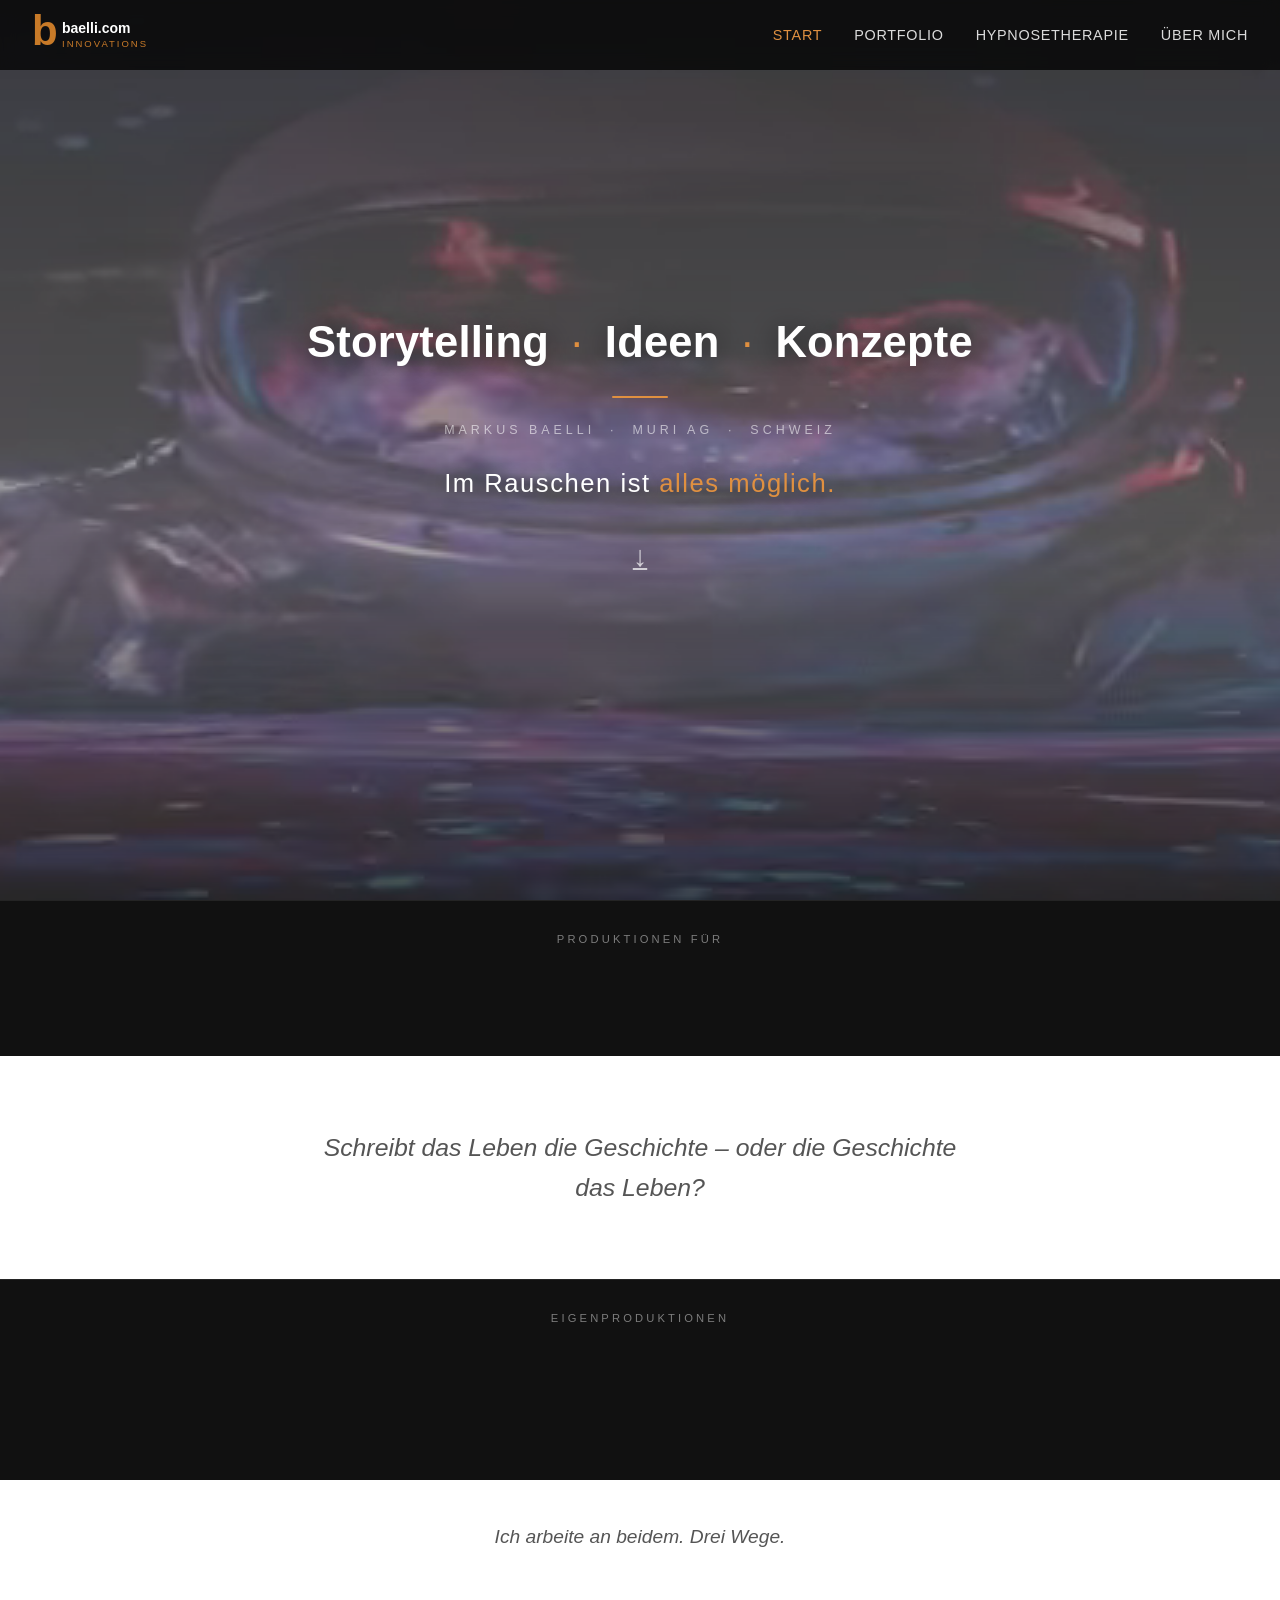
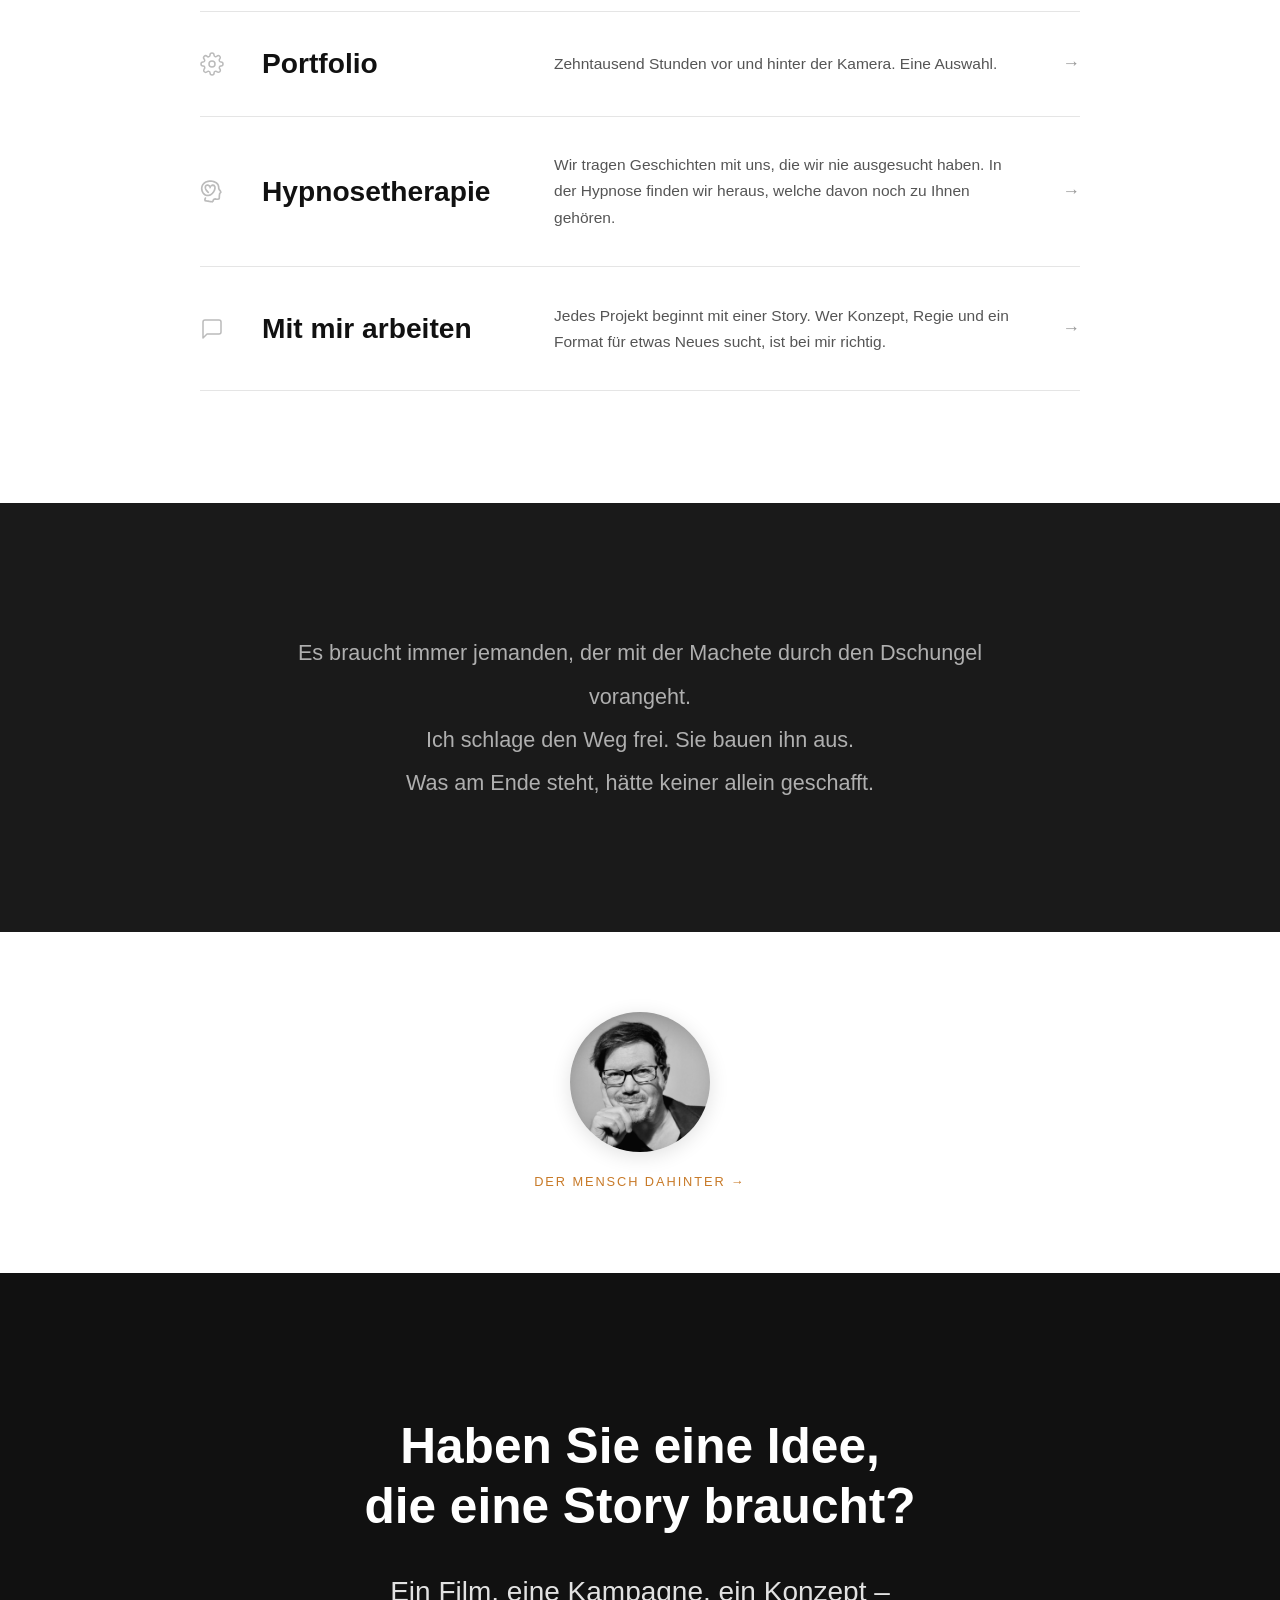
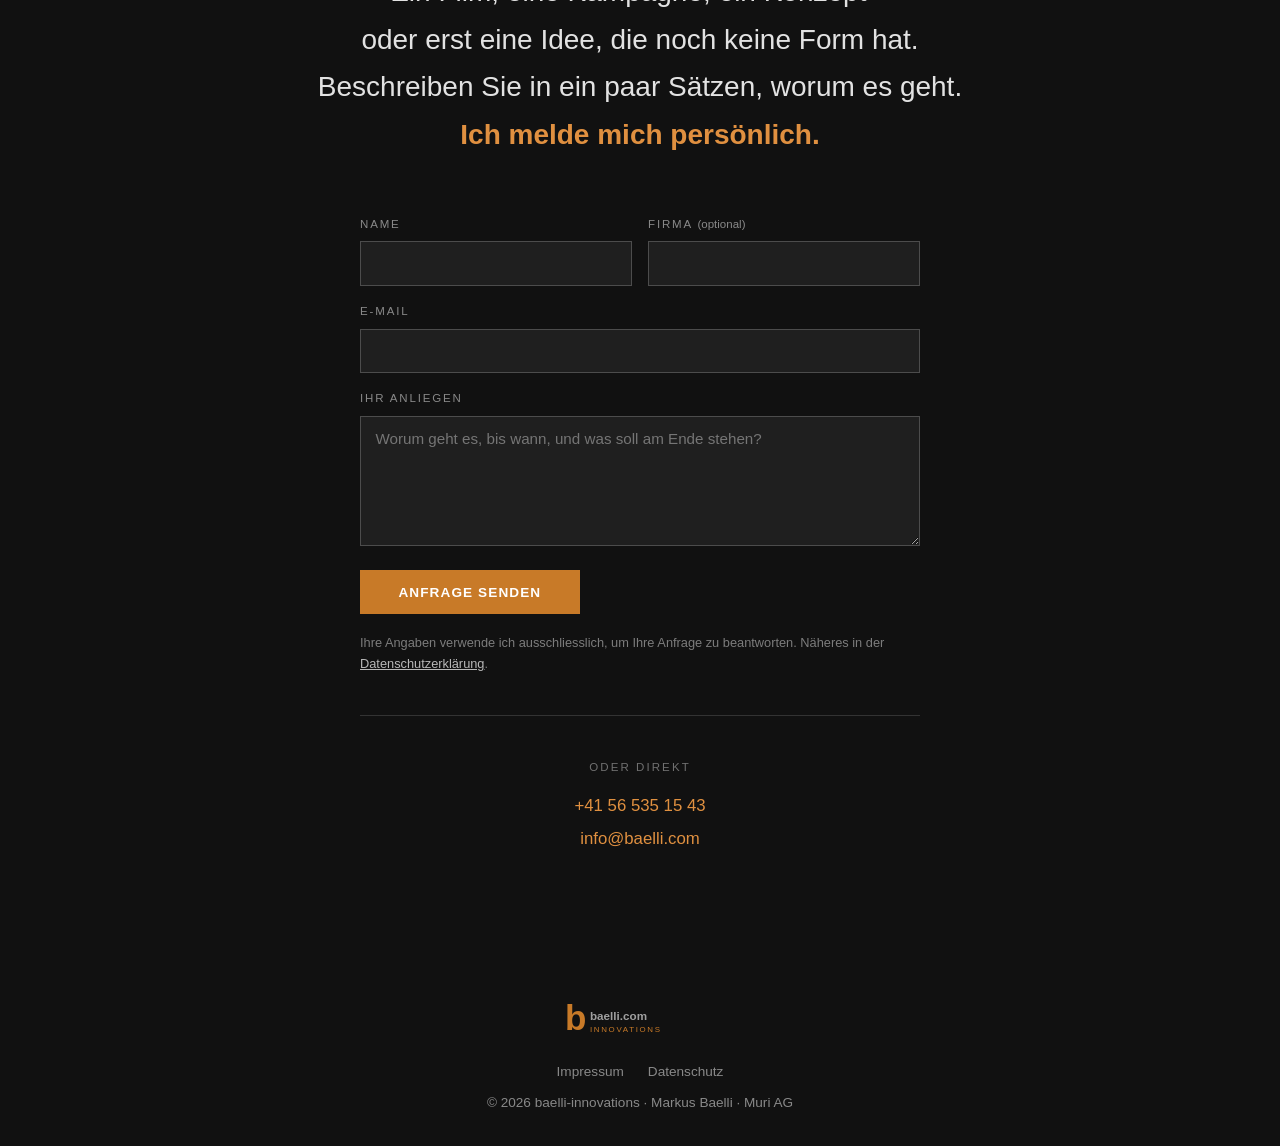
==== commit bd161e8c: "Startseite: Story statt Geschichte, Footer" ====
--- a/index.html
+++ b/index.html
@@ -206,12 +206,11 @@
     }
     /* ===== EIGENPRODUKTIONEN (Band wie Referenzband, mit Slogan) ===== */
     @keyframes eigen-zyklus {
-      0%     { opacity: 0;    transform: scale(0.7);  pointer-events: none; }
-      6%     { opacity: 0.12; transform: scale(0.76); pointer-events: auto; }
-      18.2%  { opacity: 0.9;  transform: scale(0.98); pointer-events: auto; }
-      30.3%  { opacity: 0.12; transform: scale(1.2);  pointer-events: auto; }
-      36.3%  { opacity: 0;    transform: scale(1.25); pointer-events: none; }
-      100%   { opacity: 0;    transform: scale(1.25); pointer-events: none; }
+      0%     { opacity: 0;    transform: scale(0.8);  pointer-events: none; }
+      5%     { opacity: 0.9;  transform: scale(0.9);  pointer-events: auto; }
+      28%    { opacity: 0.9;  transform: scale(1.05); pointer-events: auto; }
+      33.3%  { opacity: 0;    transform: scale(1.12); pointer-events: none; }
+      100%   { opacity: 0;    transform: scale(1.12); pointer-events: none; }
     }
     .eigenband .referenzband-liste { flex-direction: column; align-items: center; gap: 1.1rem; }
     .eigenband .referenzband-liste a { display: flex; flex-direction: column; align-items: center; gap: 0.3rem; text-align: center; padding: 0 1rem; }
@@ -227,12 +226,12 @@
       .eigenband .referenzband-liste.buehne a {
         justify-content: center;
         gap: 0.2rem;
-        animation: eigen-zyklus 12s linear infinite both;
+        animation: eigen-zyklus 24s linear infinite both;
       }
       .eigenband .eigen-slogan { font-size: clamp(0.8rem, 1.5vw, 1.05rem); }
       .eigenband .referenzband-liste.buehne a:nth-child(1) { animation-delay: 0s; }
-      .eigenband .referenzband-liste.buehne a:nth-child(2) { animation-delay: 4s; }
-      .eigenband .referenzband-liste.buehne a:nth-child(3) { animation-delay: 8s; }
+      .eigenband .referenzband-liste.buehne a:nth-child(2) { animation-delay: 8s; }
+      .eigenband .referenzband-liste.buehne a:nth-child(3) { animation-delay: 16s; }
     }
 
     .manifesto-text {
@@ -820,7 +819,7 @@
           </svg>
         </span>
         <span class="world-title">Portfolio</span>
-        <span class="world-desc">Zehntausend Stunden Geschichten, vor und hinter der Kamera. Eine Auswahl.</span>
+        <span class="world-desc">Zehntausend Stunden vor und hinter der Kamera. Eine Auswahl.</span>
         <span class="world-arrow">→</span>
       </a>
 
@@ -843,7 +842,7 @@
           </svg>
         </span>
         <span class="world-title">Mit mir arbeiten</span>
-        <span class="world-desc">Jede Geschichte ist anders. Für Standardlösungen bin ich die falsche Adresse. Wer etwas Neues erzählen will – geschäftlich oder privat – ist bei mir richtig.</span>
+        <span class="world-desc">Jedes Projekt beginnt mit einer Story. Wer Konzept, Regie und ein Format für etwas Neues sucht, ist bei mir richtig.</span>
         <span class="world-arrow">→</span>
       </a>
 
@@ -872,7 +871,7 @@
 
   <!-- INVITATION -->
   <section class="invitation" id="kontakt">
-    <h2 class="invitation-headline fade-in">Haben Sie etwas,<br>das erzählt werden will?</h2>
+    <h2 class="invitation-headline fade-in">Haben Sie eine Idee,<br>die eine Story braucht?</h2>
     <p class="invitation-text fade-in">
       Ein Film, eine Kampagne, ein Konzept –<br>
       oder erst eine Idee, die noch keine Form hat.<br>
@@ -928,7 +927,7 @@
       <a href="impressum.html">Impressum</a>
       <a href="datenschutz.html">Datenschutz</a>
     </div>
-    <p>© 2026 baelli.com Innovations · Markus Baelli · Muri AG</p>
+    <p>© 2026 baelli-innovations · Markus Baelli · Muri AG</p>
   </footer>
 
   <script>
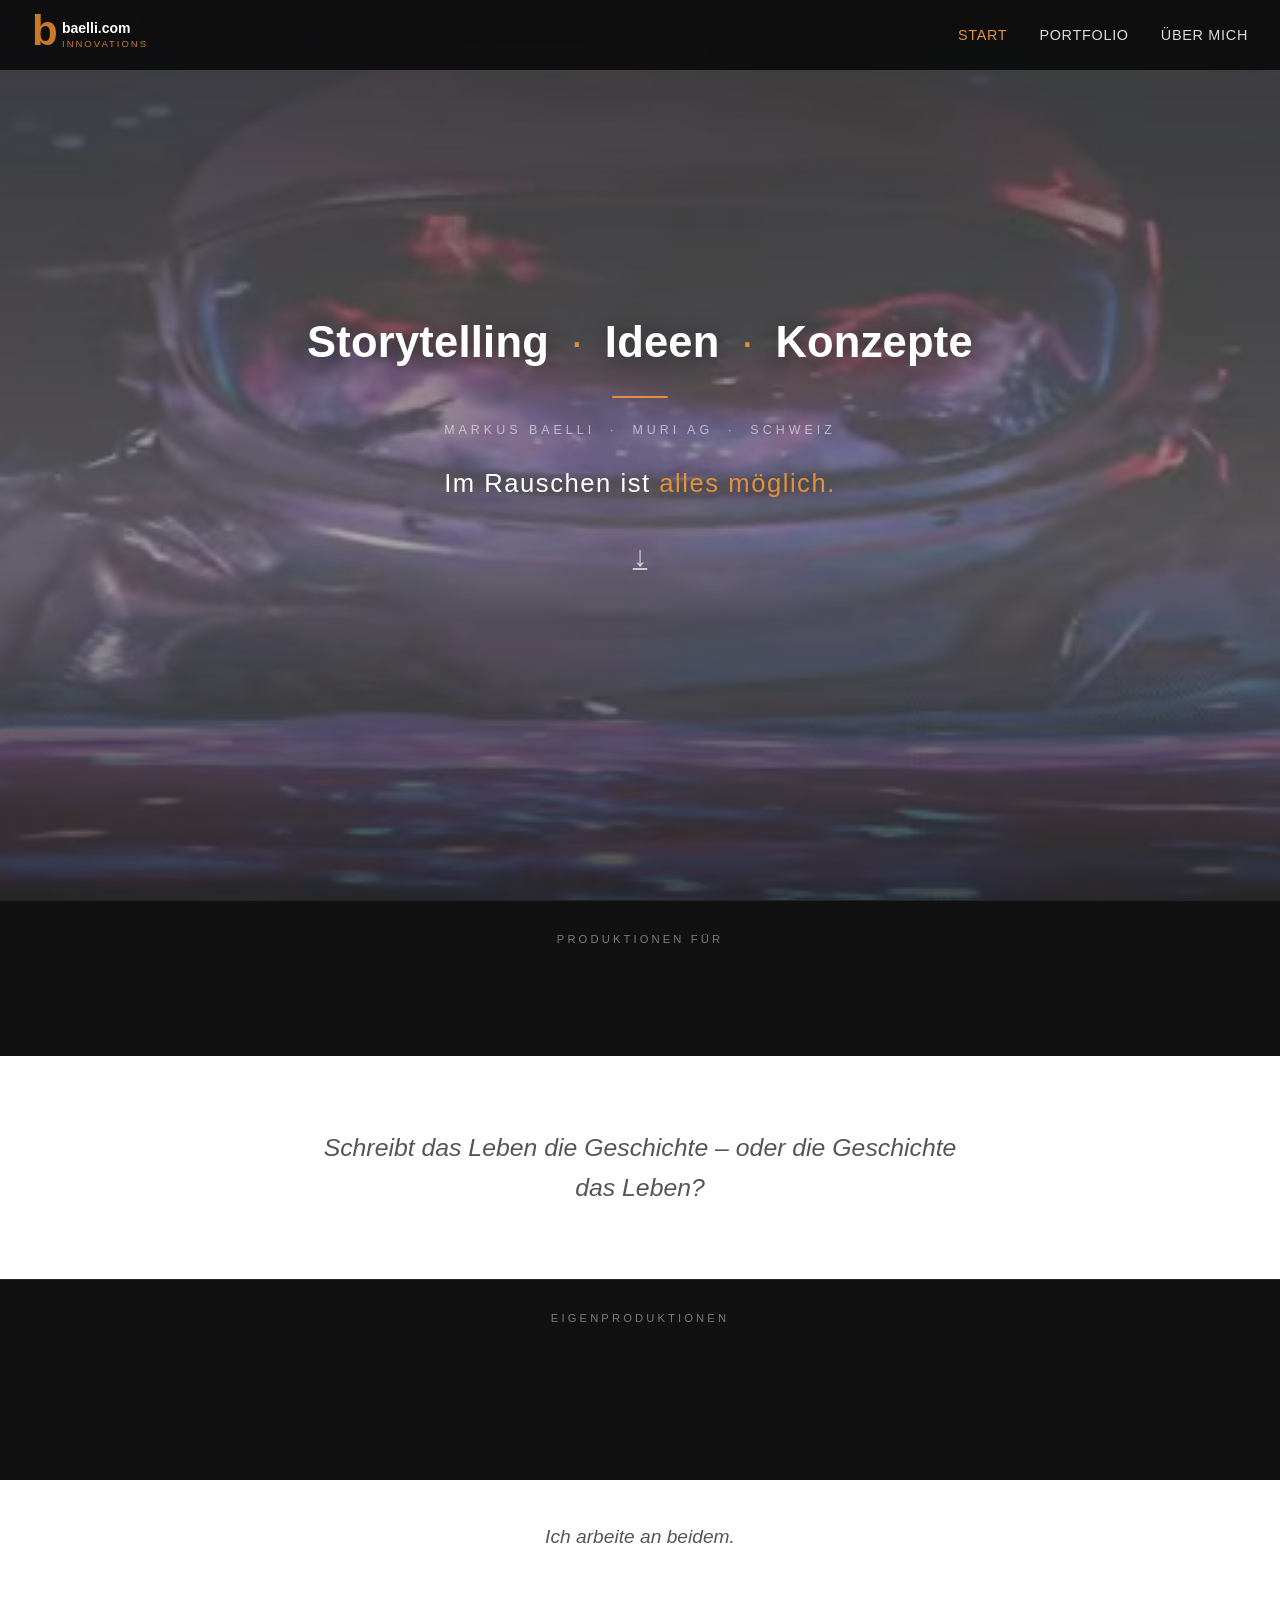
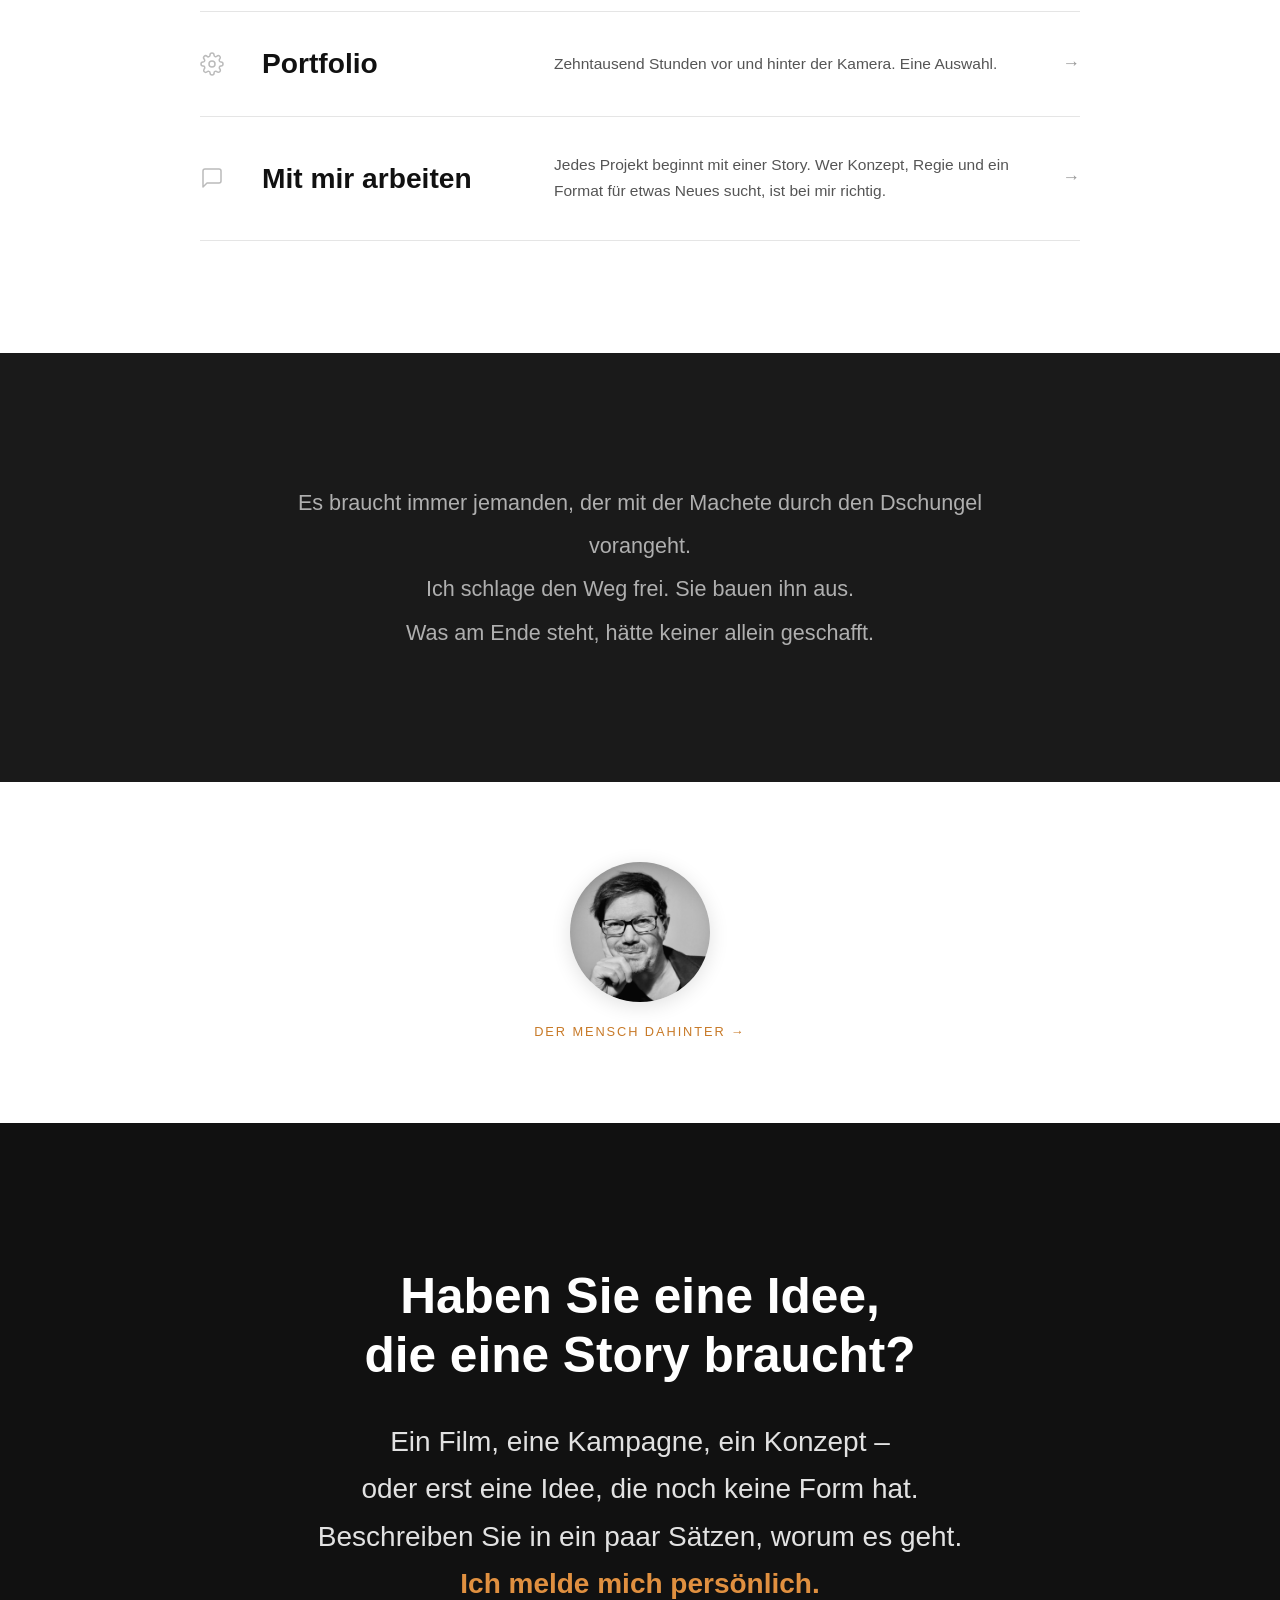
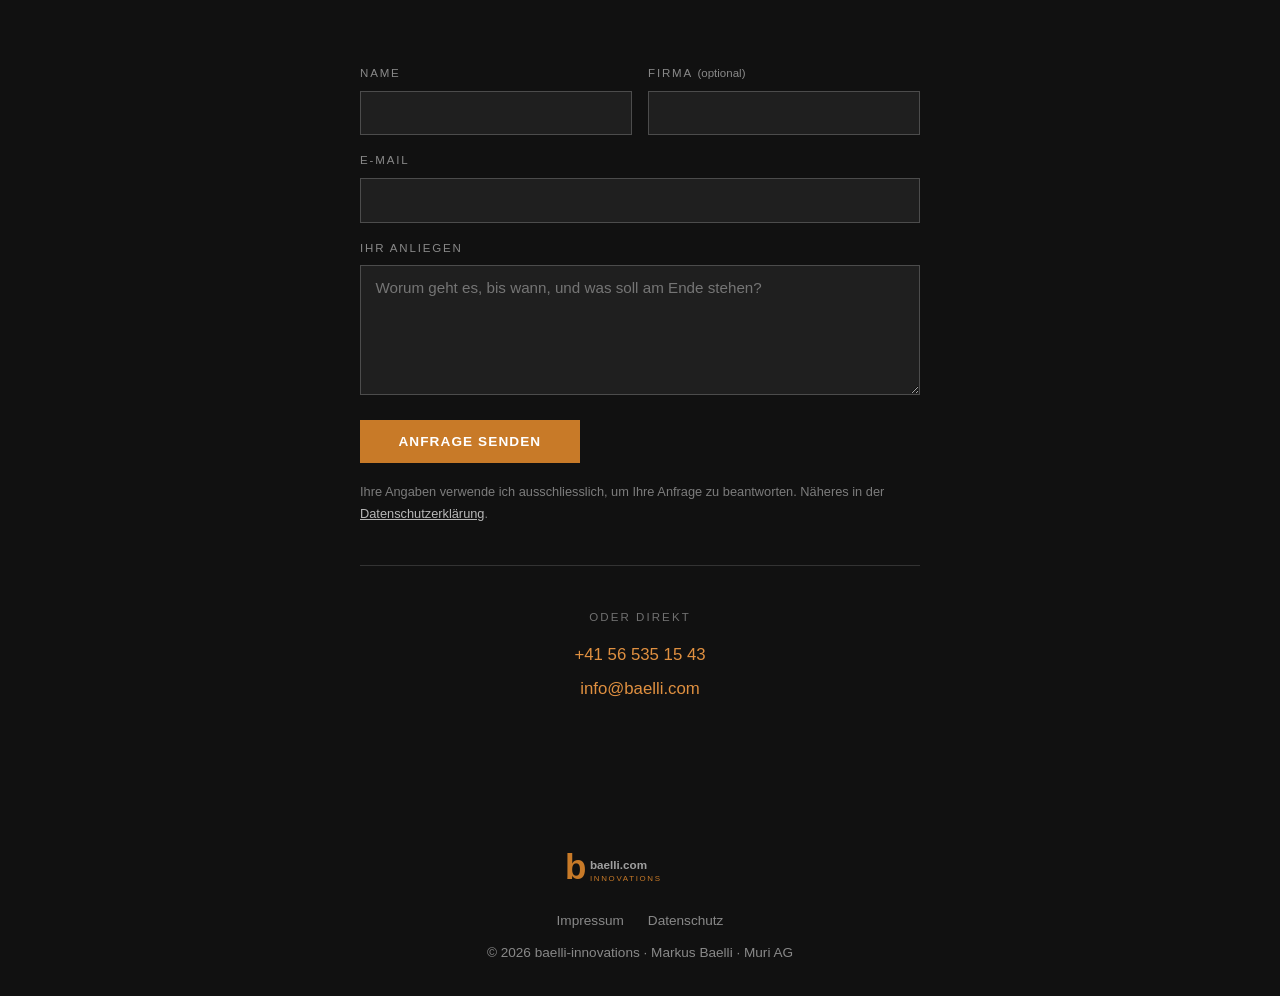
==== commit 4f0bdb8c: "Hypnose von baelli.com gelöst: Startseite ohne HypnoZoom-Kachel und -Block" ====
--- a/index.html
+++ b/index.html
@@ -207,9 +207,9 @@
     /* ===== EIGENPRODUKTIONEN (Band wie Referenzband, mit Slogan) ===== */
     @keyframes eigen-zyklus {
       0%     { opacity: 0;    transform: scale(0.8);  pointer-events: none; }
-      5%     { opacity: 0.9;  transform: scale(0.9);  pointer-events: auto; }
-      28%    { opacity: 0.9;  transform: scale(1.05); pointer-events: auto; }
-      33.3%  { opacity: 0;    transform: scale(1.12); pointer-events: none; }
+      7.5%   { opacity: 0.9;  transform: scale(0.9);  pointer-events: auto; }
+      42%    { opacity: 0.9;  transform: scale(1.05); pointer-events: auto; }
+      50%    { opacity: 0;    transform: scale(1.12); pointer-events: none; }
       100%   { opacity: 0;    transform: scale(1.12); pointer-events: none; }
     }
     .eigenband .referenzband-liste { flex-direction: column; align-items: center; gap: 1.1rem; }
@@ -226,12 +226,11 @@
       .eigenband .referenzband-liste.buehne a {
         justify-content: center;
         gap: 0.2rem;
-        animation: eigen-zyklus 24s linear infinite both;
+        animation: eigen-zyklus 16s linear infinite both;
       }
       .eigenband .eigen-slogan { font-size: clamp(0.8rem, 1.5vw, 1.05rem); }
       .eigenband .referenzband-liste.buehne a:nth-child(1) { animation-delay: 0s; }
       .eigenband .referenzband-liste.buehne a:nth-child(2) { animation-delay: 8s; }
-      .eigenband .referenzband-liste.buehne a:nth-child(3) { animation-delay: 16s; }
     }
 
     .manifesto-text {
@@ -703,7 +702,7 @@
         "@type": "Person",
         "@id": "https://baelli.com/#person",
         "name": "Markus Baelli",
-        "jobTitle": ["Storyteller", "Konzepter", "Medienproduzent", "Hypnosetherapeut"],
+        "jobTitle": ["Storyteller", "Konzepter", "Medienproduzent"],
         "url": "https://baelli.com/",
         "image": "https://baelli.com/images/markus-baelli-portrait.jpg",
         "address": {
@@ -714,8 +713,7 @@
         },
         "email": "info@baelli.com",
         "telephone": "+41565351543",
-        "knowsAbout": ["Storytelling", "Konzeptentwicklung", "Medienproduktion", "Videoproduktion", "Hypnosetherapie"],
-        "sameAs": ["https://hypnozoom.ch"]
+        "knowsAbout": ["Storytelling", "Konzeptentwicklung", "Medienproduktion", "Videoproduktion"]
       },
       {
         "@type": "ProfessionalService",
@@ -739,7 +737,7 @@
         "@id": "https://baelli.com/#website",
         "url": "https://baelli.com/",
         "name": "baelli.com Innovations",
-        "description": "Storytelling, Konzepte, Medienproduktion und Hypnosetherapie von Markus Baelli",
+        "description": "Storytelling, Konzepte und Medienproduktion von Markus Baelli",
         "inLanguage": "de-CH"
       }
     ]
@@ -763,7 +761,6 @@
     <ul class="nav-links" id="navLinks">
       <li><a href="index.html" class="active">Start</a></li>
       <li><a href="portfolio.html">Portfolio</a></li>
-      <li><a href="https://hypnozoom.ch" target="_blank" rel="noopener noreferrer">Hypnosetherapie</a></li>
       <li><a href="ueber-mich.html">Über mich</a></li>
     </ul>
   </nav>
@@ -802,14 +799,14 @@
   <section class="referenzband eigenband" aria-label="Eigenproduktionen">
     <p class="referenzband-label">Eigenproduktionen</p>
     <p class="referenzband-liste buehne">
-      <a href="https://expresswohnung.ch/" target="_blank" rel="noopener noreferrer"><span>ExpressWohnung</span><span class="eigen-slogan">Nachmieter finden. In 72 Stunden. Gratis.</span></a><a href="https://quizwheel.ch/" target="_blank" rel="noopener noreferrer"><span>QuizWheel</span><span class="eigen-slogan">Ein Rad, das Besucher zum Mitmachen bringt.</span></a><a href="https://hypnozoom.ch/" target="_blank" rel="noopener noreferrer"><span>HypnoZoom</span><span class="eigen-slogan">Hypnosetherapie, die Ihre Geschichte weiterschreibt.</span></a>
+      <a href="https://expresswohnung.ch/" target="_blank" rel="noopener noreferrer"><span>ExpressWohnung</span><span class="eigen-slogan">Nachmieter finden. In 72 Stunden. Gratis.</span></a><a href="https://quizwheel.ch/" target="_blank" rel="noopener noreferrer"><span>QuizWheel</span><span class="eigen-slogan">Ein Rad, das Besucher zum Mitmachen bringt.</span></a>
     </p>
   </section>
 
   <!-- PROOF -->
   <section class="worlds">
     <div class="worlds-inner">
-      <p class="antenna-bridge fade-in"><em>Ich arbeite an beidem. Drei Wege.</em></p>
+      <p class="antenna-bridge fade-in"><em>Ich arbeite an beidem.</em></p>
 
       <a href="portfolio.html" class="world-item fade-in">
         <span class="world-icon" aria-hidden="true">
@@ -820,18 +817,6 @@
         </span>
         <span class="world-title">Portfolio</span>
         <span class="world-desc">Zehntausend Stunden vor und hinter der Kamera. Eine Auswahl.</span>
-        <span class="world-arrow">→</span>
-      </a>
-
-      <a href="https://hypnozoom.ch" target="_blank" rel="noopener noreferrer" class="world-item fade-in">
-        <span class="world-icon" aria-hidden="true">
-          <svg width="24" height="24" viewBox="0 0 100 100" fill="none" stroke="currentColor" stroke-width="7" stroke-linecap="round" stroke-linejoin="round">
-            <polyline points="22.7,75.1 20.4,80.6 21.2,85.8 27.1,87.2 33.1,88.1 39.0,89.2 44.9,90.0 50.8,90.8 54.7,87.2 56.5,81.7 62.0,78.9 68.0,79.8 73.9,80.2 79.8,78.1 80.6,72.6 80.6,67.2 81.2,61.7 82.2,56.2 86.9,51.1 84.9,45.7 80.2,40.2 78.0,34.7 77.8,29.2 76.7,23.8 74.3,18.3 69.2,12.8 63.3,9.2 57.3,6.8 51.4,5.3 45.5,4.5 39.6,4.5 33.7,5.5 27.8,7.2 21.8,9.8 15.9,14.5 11.4,20.0 8.8,25.5 7.6,30.9 7.1,36.4 7.8,41.9 9.4,47.4 12.2,52.8 16.5,58.3 22.4,62.5 28.4,64.3 34.3,64.7 40.2,63.2 46.1,60.2 51.8,55.3 56.1,49.8 59.4,44.3 61.4,38.9 62.4,33.4 62.0,27.9 58.6,22.6 52.7,21.3 46.7,24.2"/>
-            <polyline points="34.7,51.3 33.1,50.0 31.4,48.5 30.2,47.0 28.8,45.7 27.6,44.2 26.5,42.6 25.5,41.1 24.5,39.6 23.9,38.1 23.3,36.6 22.7,34.3 22.4,32.8 22.2,31.3 22.2,29.1 22.4,28.3 22.9,26.8 23.5,25.3 24.7,23.8 25.5,23.0 26.3,22.5 28.0,21.7 29.6,21.3 31.2,21.3 32.9,21.3 34.5,21.9 36.1,22.6 37.8,23.6 38.6,24.3 40.0,25.8 41.6,26.6 42.2,27.9 42.2,30.2 42.0,31.7"/>
-          </svg>
-        </span>
-        <span class="world-title">Hypnose&shy;therapie</span>
-        <span class="world-desc">Wir tragen Geschichten mit uns, die wir nie ausgesucht haben. In der Hypnose finden wir heraus, welche davon noch zu Ihnen gehören.</span>
         <span class="world-arrow">→</span>
       </a>
 
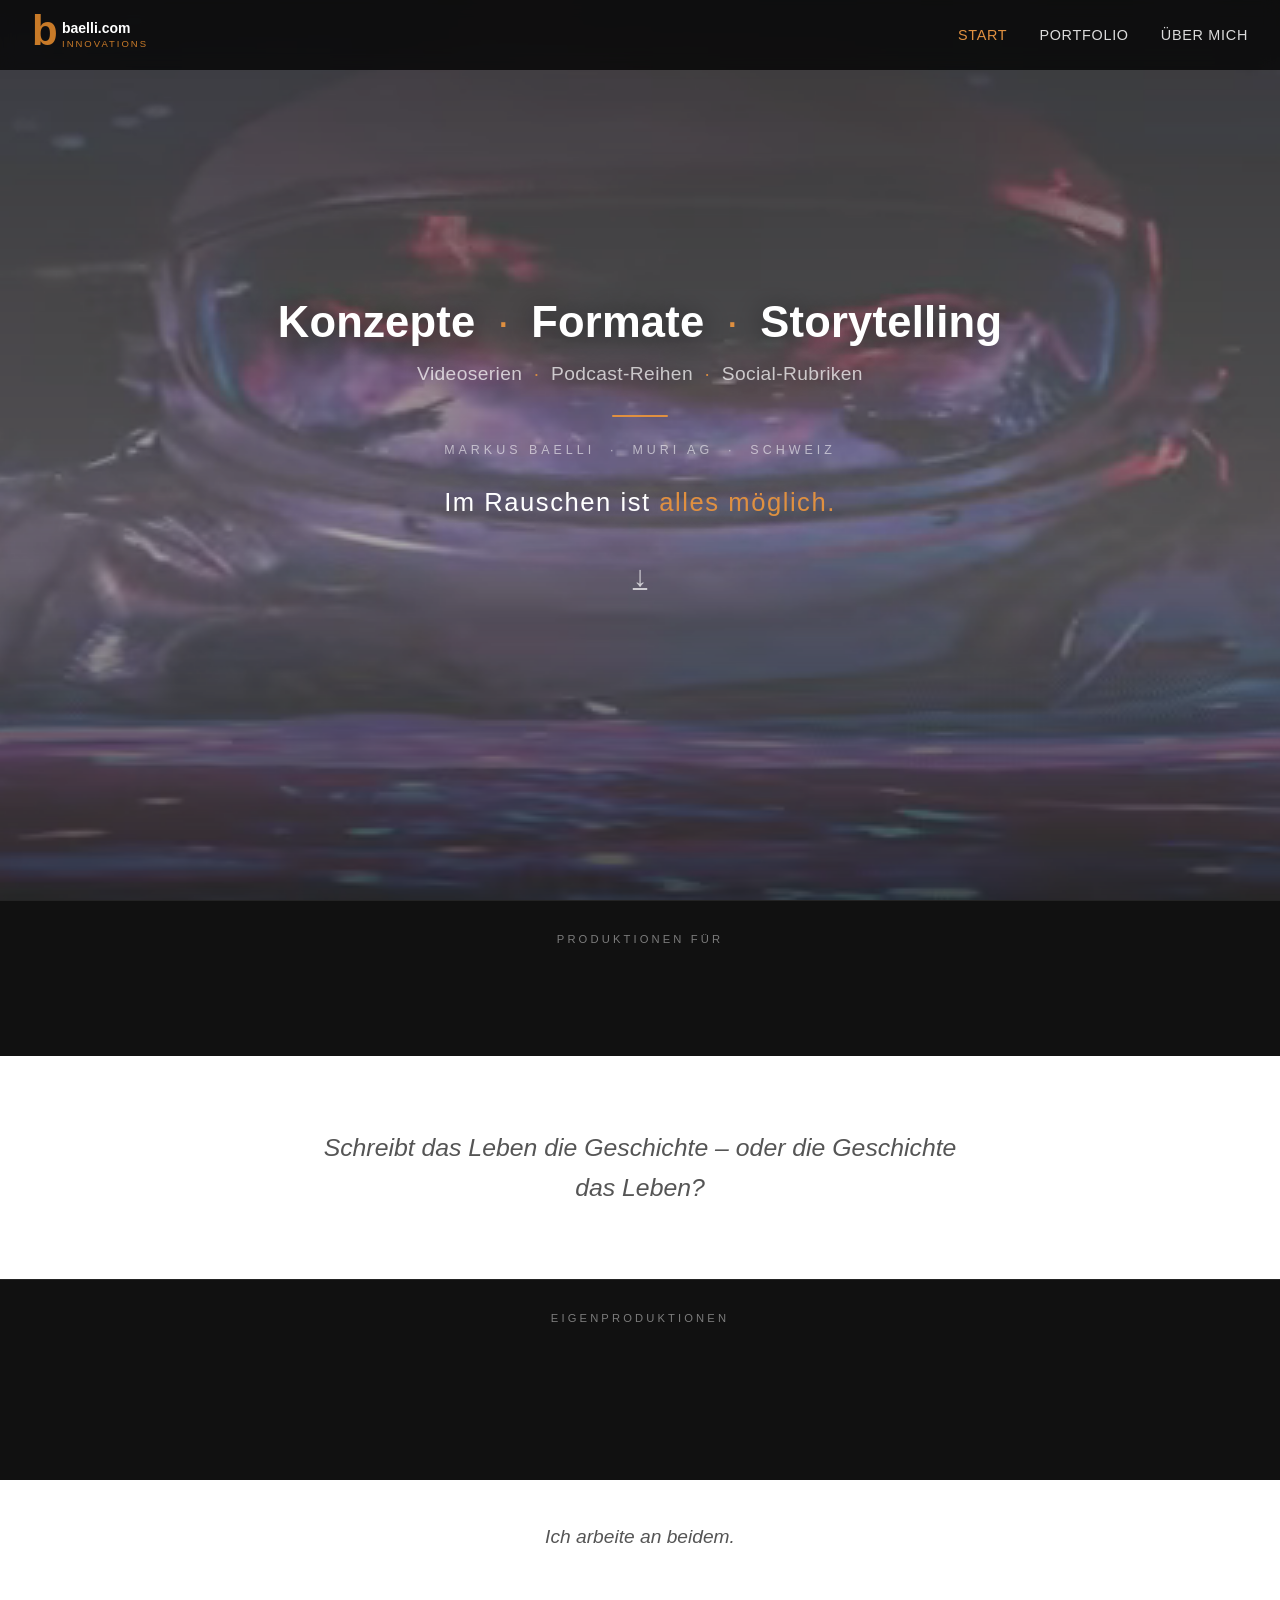
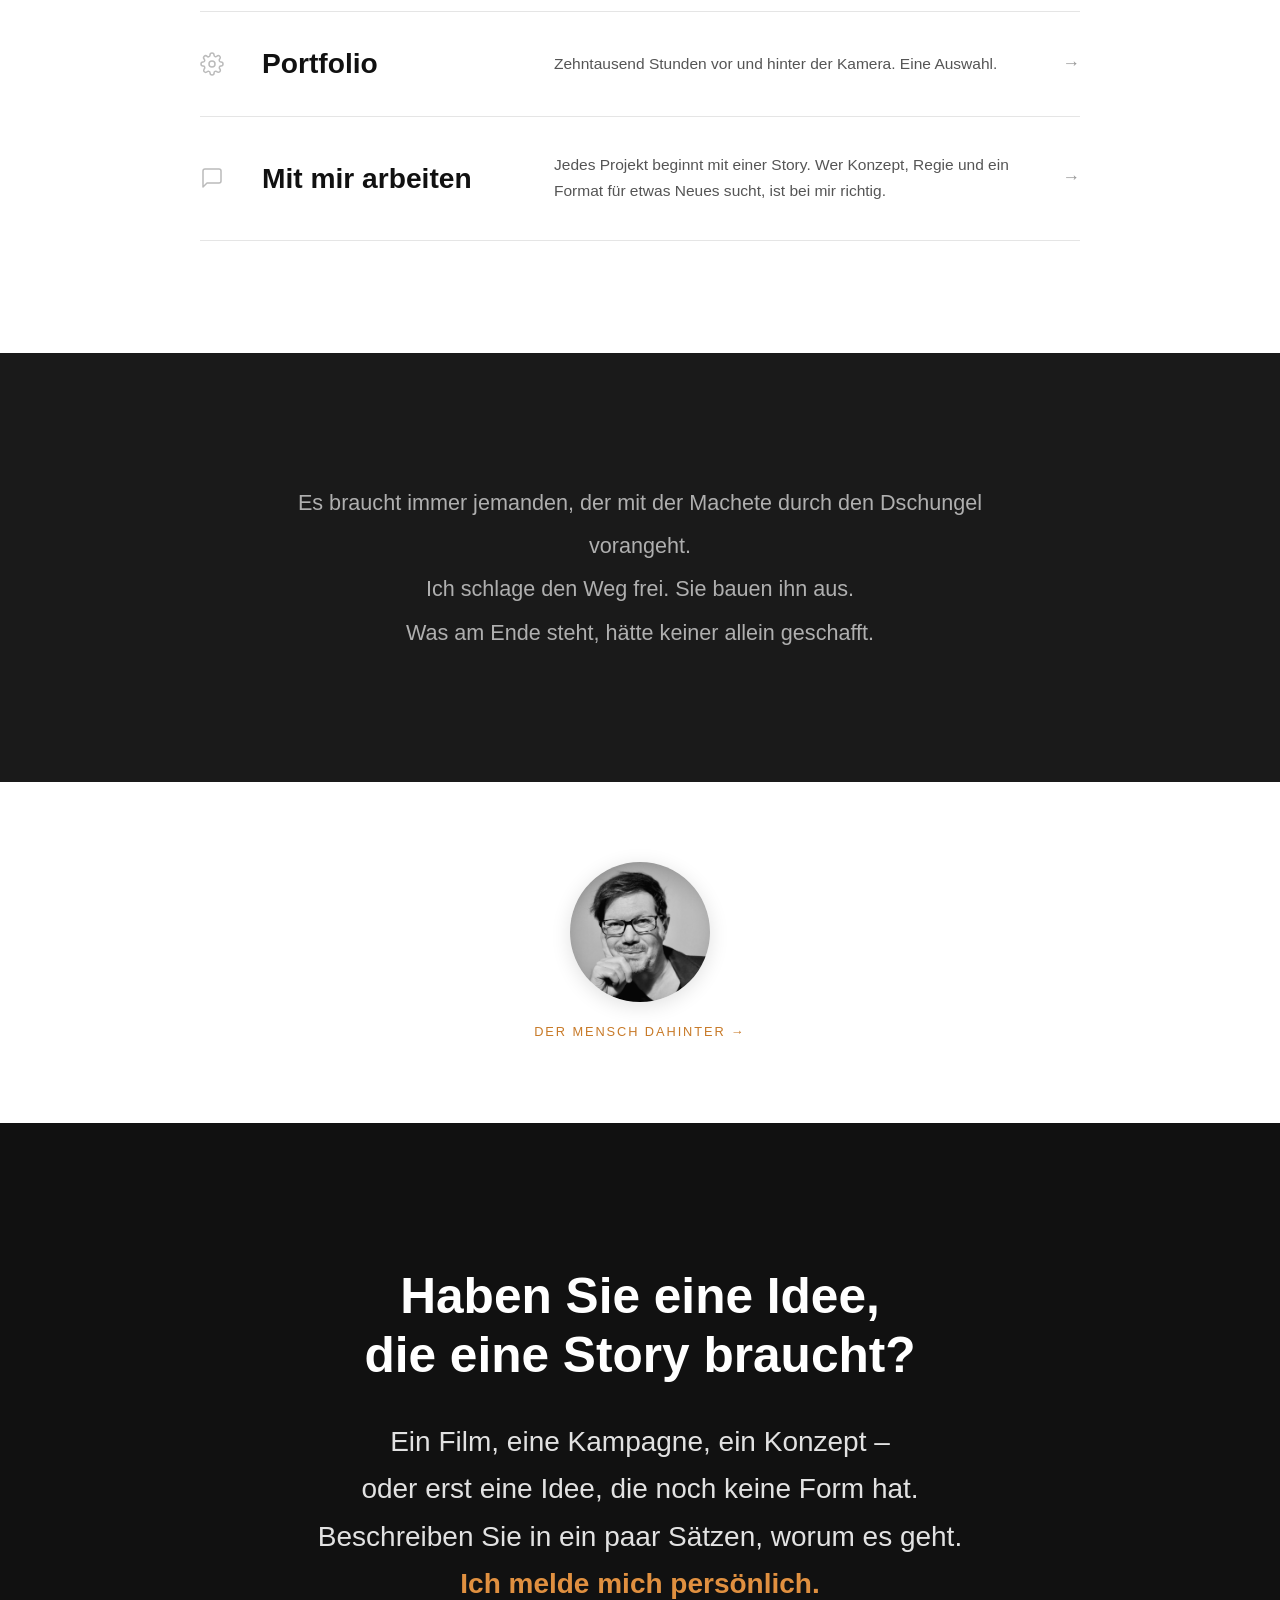
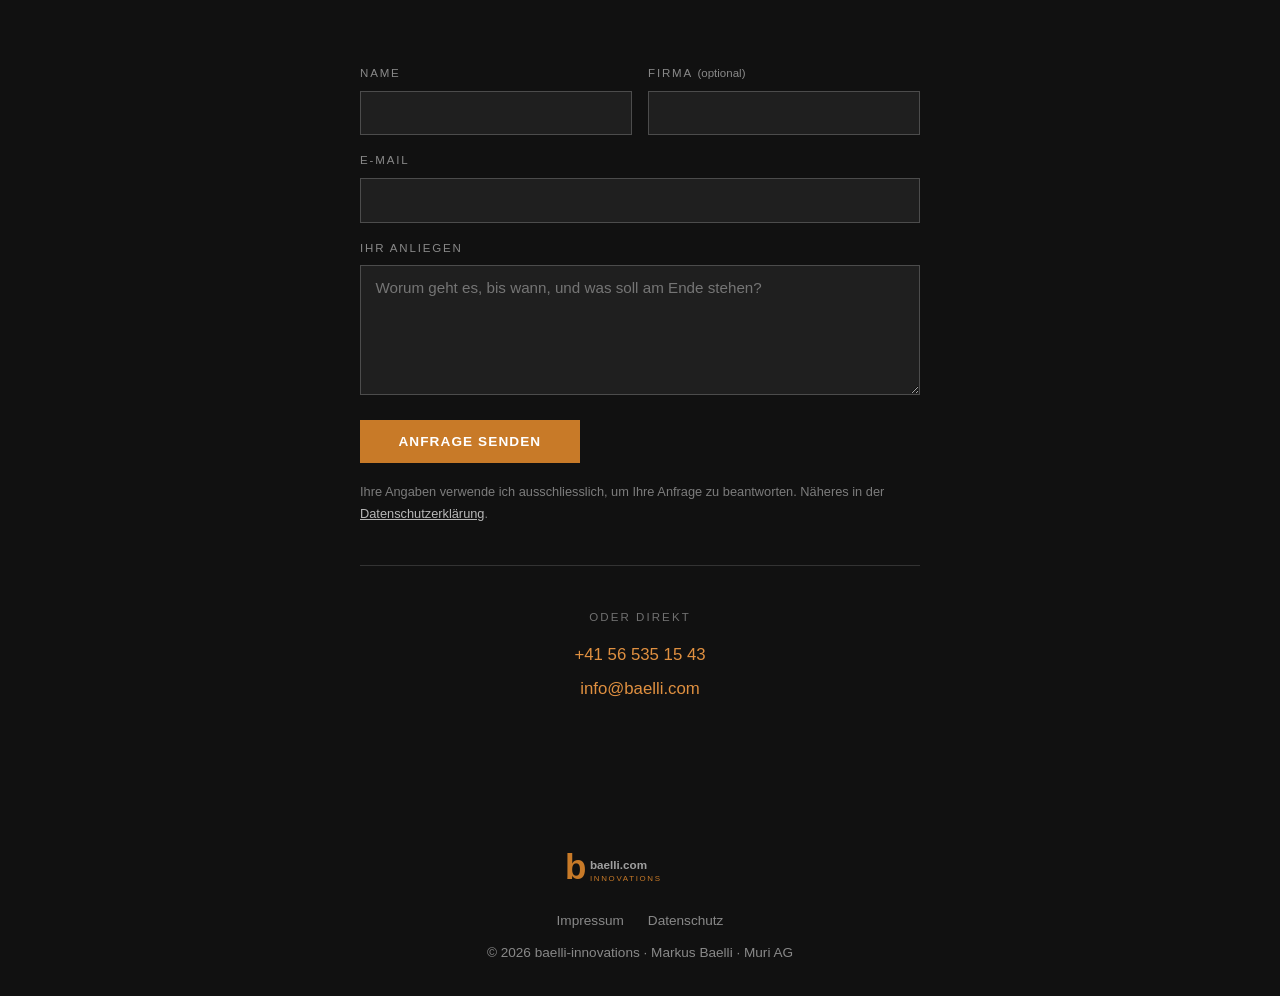
==== commit 1e5c76f2: "Startseite: Konzepte, Formate, Storytelling, Unterzeile, wasserstoff.TV im Band" ====
--- a/index.html
+++ b/index.html
@@ -3,8 +3,8 @@
 <head>
   <meta charset="UTF-8">
   <meta name="viewport" content="width=device-width, initial-scale=1.0">
-  <title>Storytelling, Ideen, Konzepte | Markus Baelli, Muri AG</title>
-  <meta name="description" content="Storytelling, Ideen, Konzepte: Markus Baelli entwickelt und produziert, was noch keinen Namen hat. Produktionen für bekannte Schweizer Firmen und Fernsehen.">
+  <title>Konzepte, Formate, Storytelling | Markus Baelli, Muri AG</title>
+  <meta name="description" content="Konzepte, Formate, Storytelling: Markus Baelli entwickelt und produziert, was noch keinen Namen hat. Produktionen für bekannte Schweizer Firmen und Fernsehen.">
   <link rel="stylesheet" href="style.css">
   <style>
     /* ===== HERO QUOTE ===== */
@@ -54,6 +54,26 @@
       margin-right: 0.5em;
     }
     .hero-content p.hero-fokus { flex-wrap: nowrap; white-space: nowrap; }
+    .hero-content p.hero-beispiele {
+      display: flex;
+      flex-wrap: wrap;
+      justify-content: center;
+      align-items: baseline;
+      gap: 0.15em 0.6em;
+      font-size: clamp(0.8rem, 1.5vw, 1.2rem);
+      font-weight: 400;
+      letter-spacing: 0.02em;
+      line-height: 1.3;
+      color: rgba(255,255,255,0.78);
+      margin: 0.9rem auto 0;
+      text-shadow: 0 2px 18px rgba(0,0,0,0.6);
+    }
+    .hero-beispiele span { white-space: nowrap; }
+    .hero-beispiele span + span::before {
+      content: "·";
+      color: var(--orange-light);
+      margin-right: 0.6em;
+    }
     .hero-trenner {
       width: 56px;
       height: 2px;
@@ -72,6 +92,8 @@
       .hero-content { padding-left: 1rem; padding-right: 1rem; }
       .hero-content p.hero-fokus { font-size: 4.9vw; gap: 0 0.35em; }
       .hero-fokus span + span::before { margin-right: 0.35em; }
+      .hero-content p.hero-beispiele { font-size: 3.4vw; gap: 0.1em 0.4em; letter-spacing: 0.01em; }
+      .hero-beispiele span + span::before { margin-right: 0.4em; }
       .hero-content p.hero-byline { letter-spacing: 0.08em; font-size: 0.68rem; white-space: nowrap; }
     }
 
@@ -207,9 +229,9 @@
     /* ===== EIGENPRODUKTIONEN (Band wie Referenzband, mit Slogan) ===== */
     @keyframes eigen-zyklus {
       0%     { opacity: 0;    transform: scale(0.8);  pointer-events: none; }
-      7.5%   { opacity: 0.9;  transform: scale(0.9);  pointer-events: auto; }
-      42%    { opacity: 0.9;  transform: scale(1.05); pointer-events: auto; }
-      50%    { opacity: 0;    transform: scale(1.12); pointer-events: none; }
+      5.5%   { opacity: 0.9;  transform: scale(0.9);  pointer-events: auto; }
+      27.5%  { opacity: 0.9;  transform: scale(1.05); pointer-events: auto; }
+      33.3%  { opacity: 0;    transform: scale(1.12); pointer-events: none; }
       100%   { opacity: 0;    transform: scale(1.12); pointer-events: none; }
     }
     .eigenband .referenzband-liste { flex-direction: column; align-items: center; gap: 1.1rem; }
@@ -226,11 +248,12 @@
       .eigenband .referenzband-liste.buehne a {
         justify-content: center;
         gap: 0.2rem;
-        animation: eigen-zyklus 16s linear infinite both;
+        animation: eigen-zyklus 18s linear infinite both;
       }
       .eigenband .eigen-slogan { font-size: clamp(0.8rem, 1.5vw, 1.05rem); }
       .eigenband .referenzband-liste.buehne a:nth-child(1) { animation-delay: 0s; }
-      .eigenband .referenzband-liste.buehne a:nth-child(2) { animation-delay: 8s; }
+      .eigenband .referenzband-liste.buehne a:nth-child(2) { animation-delay: 6s; }
+      .eigenband .referenzband-liste.buehne a:nth-child(3) { animation-delay: 12s; }
     }
 
     .manifesto-text {
@@ -684,15 +707,15 @@
   <meta name="robots" content="index, follow">
   <link rel="canonical" href="https://baelli.com/">
   <meta property="og:type" content="website">
-  <meta property="og:title" content="Storytelling, Ideen, Konzepte | Markus Baelli, Muri AG">
-  <meta property="og:description" content="Storytelling, Ideen, Konzepte: Markus Baelli entwickelt und produziert, was noch keinen Namen hat. Produktionen für bekannte Schweizer Firmen und Fernsehen.">
+  <meta property="og:title" content="Konzepte, Formate, Storytelling | Markus Baelli, Muri AG">
+  <meta property="og:description" content="Konzepte, Formate, Storytelling: Markus Baelli entwickelt und produziert, was noch keinen Namen hat. Produktionen für bekannte Schweizer Firmen und Fernsehen.">
   <meta property="og:url" content="https://baelli.com/">
   <meta property="og:image" content="https://baelli.com/images/markus-baelli-portrait.jpg">
   <meta property="og:locale" content="de_CH">
   <meta property="og:site_name" content="baelli.com Innovations">
   <meta name="twitter:card" content="summary_large_image">
-  <meta name="twitter:title" content="Storytelling, Ideen, Konzepte | Markus Baelli, Muri AG">
-  <meta name="twitter:description" content="Storytelling, Ideen, Konzepte: Markus Baelli entwickelt und produziert, was noch keinen Namen hat. Produktionen für bekannte Schweizer Firmen und Fernsehen.">
+  <meta name="twitter:title" content="Konzepte, Formate, Storytelling | Markus Baelli, Muri AG">
+  <meta name="twitter:description" content="Konzepte, Formate, Storytelling: Markus Baelli entwickelt und produziert, was noch keinen Namen hat. Produktionen für bekannte Schweizer Firmen und Fernsehen.">
   <meta name="twitter:image" content="https://baelli.com/images/markus-baelli-portrait.jpg">
   <script type="application/ld+json">
   {
@@ -719,7 +742,7 @@
         "@type": "ProfessionalService",
         "@id": "https://baelli.com/#service",
         "name": "baelli.com Innovations",
-        "description": "Storytelling, Ideen und Konzepte: entwickeln und umsetzen, von Film und Kampagne bis zur Produktion.",
+        "description": "Konzepte, Formate und Storytelling: entwickeln und umsetzen, von Film und Kampagne bis zur Produktion.",
         "url": "https://baelli.com/",
         "founder": { "@id": "https://baelli.com/#person" },
         "email": "info@baelli.com",
@@ -774,7 +797,8 @@
     </video>
     <div class="hero-overlay"></div>
     <div class="hero-content">
-      <p class="hero-fokus"><span>Storytelling</span><span>Ideen</span><span>Konzepte</span></p>
+      <p class="hero-fokus"><span>Konzepte</span><span>Formate</span><span>Storytelling</span></p>
+      <p class="hero-beispiele"><span>Videoserien</span><span>Podcast-Reihen</span><span>Social-Rubriken</span></p>
       <div class="hero-trenner" aria-hidden="true"></div>
       <p class="hero-byline">Markus Baelli &nbsp;·&nbsp; Muri AG &nbsp;·&nbsp; Schweiz</p>
       <h1 class="hero-quote">Im Rauschen ist <em>alles möglich.</em></h1>
@@ -799,7 +823,7 @@
   <section class="referenzband eigenband" aria-label="Eigenproduktionen">
     <p class="referenzband-label">Eigenproduktionen</p>
     <p class="referenzband-liste buehne">
-      <a href="https://expresswohnung.ch/" target="_blank" rel="noopener noreferrer"><span>ExpressWohnung</span><span class="eigen-slogan">Nachmieter finden. In 72 Stunden. Gratis.</span></a><a href="https://quizwheel.ch/" target="_blank" rel="noopener noreferrer"><span>QuizWheel</span><span class="eigen-slogan">Ein Rad, das Besucher zum Mitmachen bringt.</span></a>
+      <a href="https://expresswohnung.ch/" target="_blank" rel="noopener noreferrer"><span>ExpressWohnung</span><span class="eigen-slogan">Nachmieter finden. In 72 Stunden. Gratis.</span></a><a href="https://quizwheel.ch/" target="_blank" rel="noopener noreferrer"><span>QuizWheel</span><span class="eigen-slogan">Ein Rad, das Besucher zum Mitmachen bringt.</span></a><a href="https://www.youtube.com/@WasserstoffTV/videos" target="_blank" rel="noopener noreferrer"><span>wasserstoff.TV</span><span class="eigen-slogan">Wasserstoff, Energie, Innovation – im Video-Podcast.</span></a>
     </p>
   </section>
 
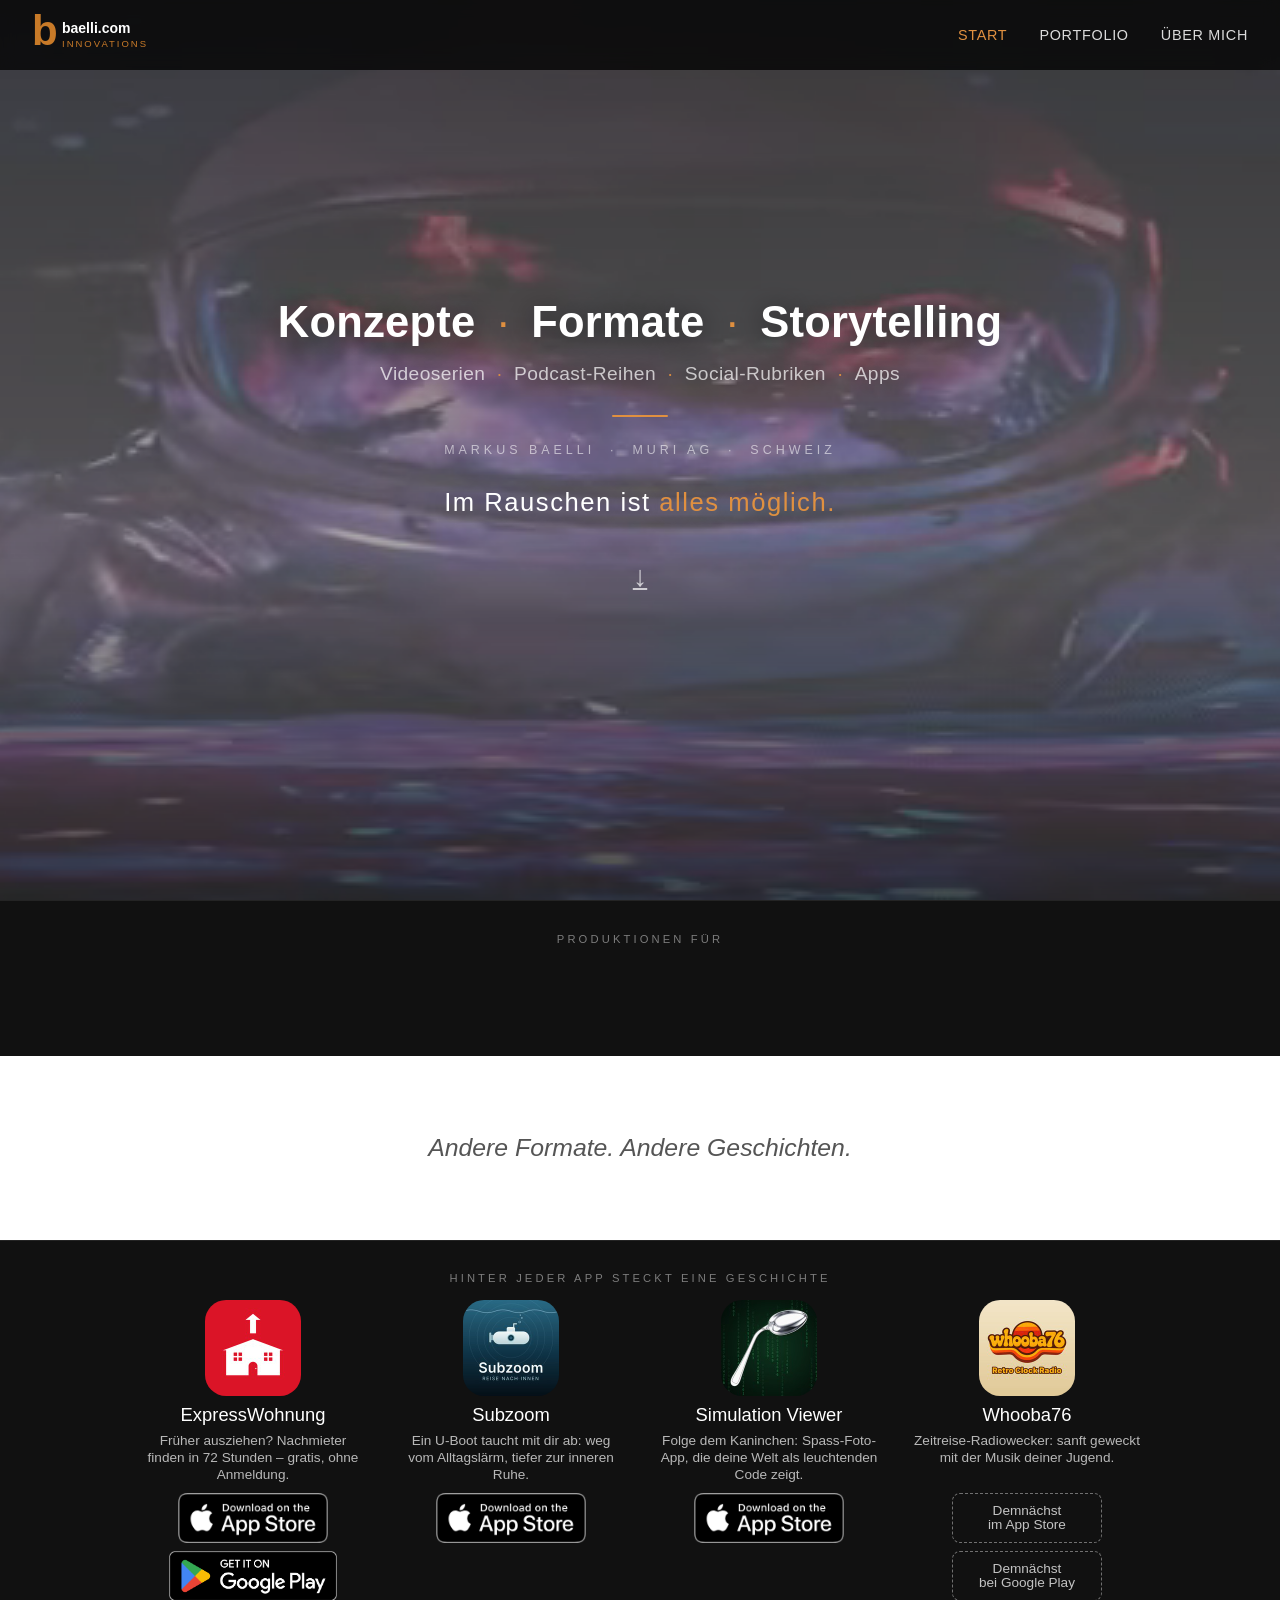
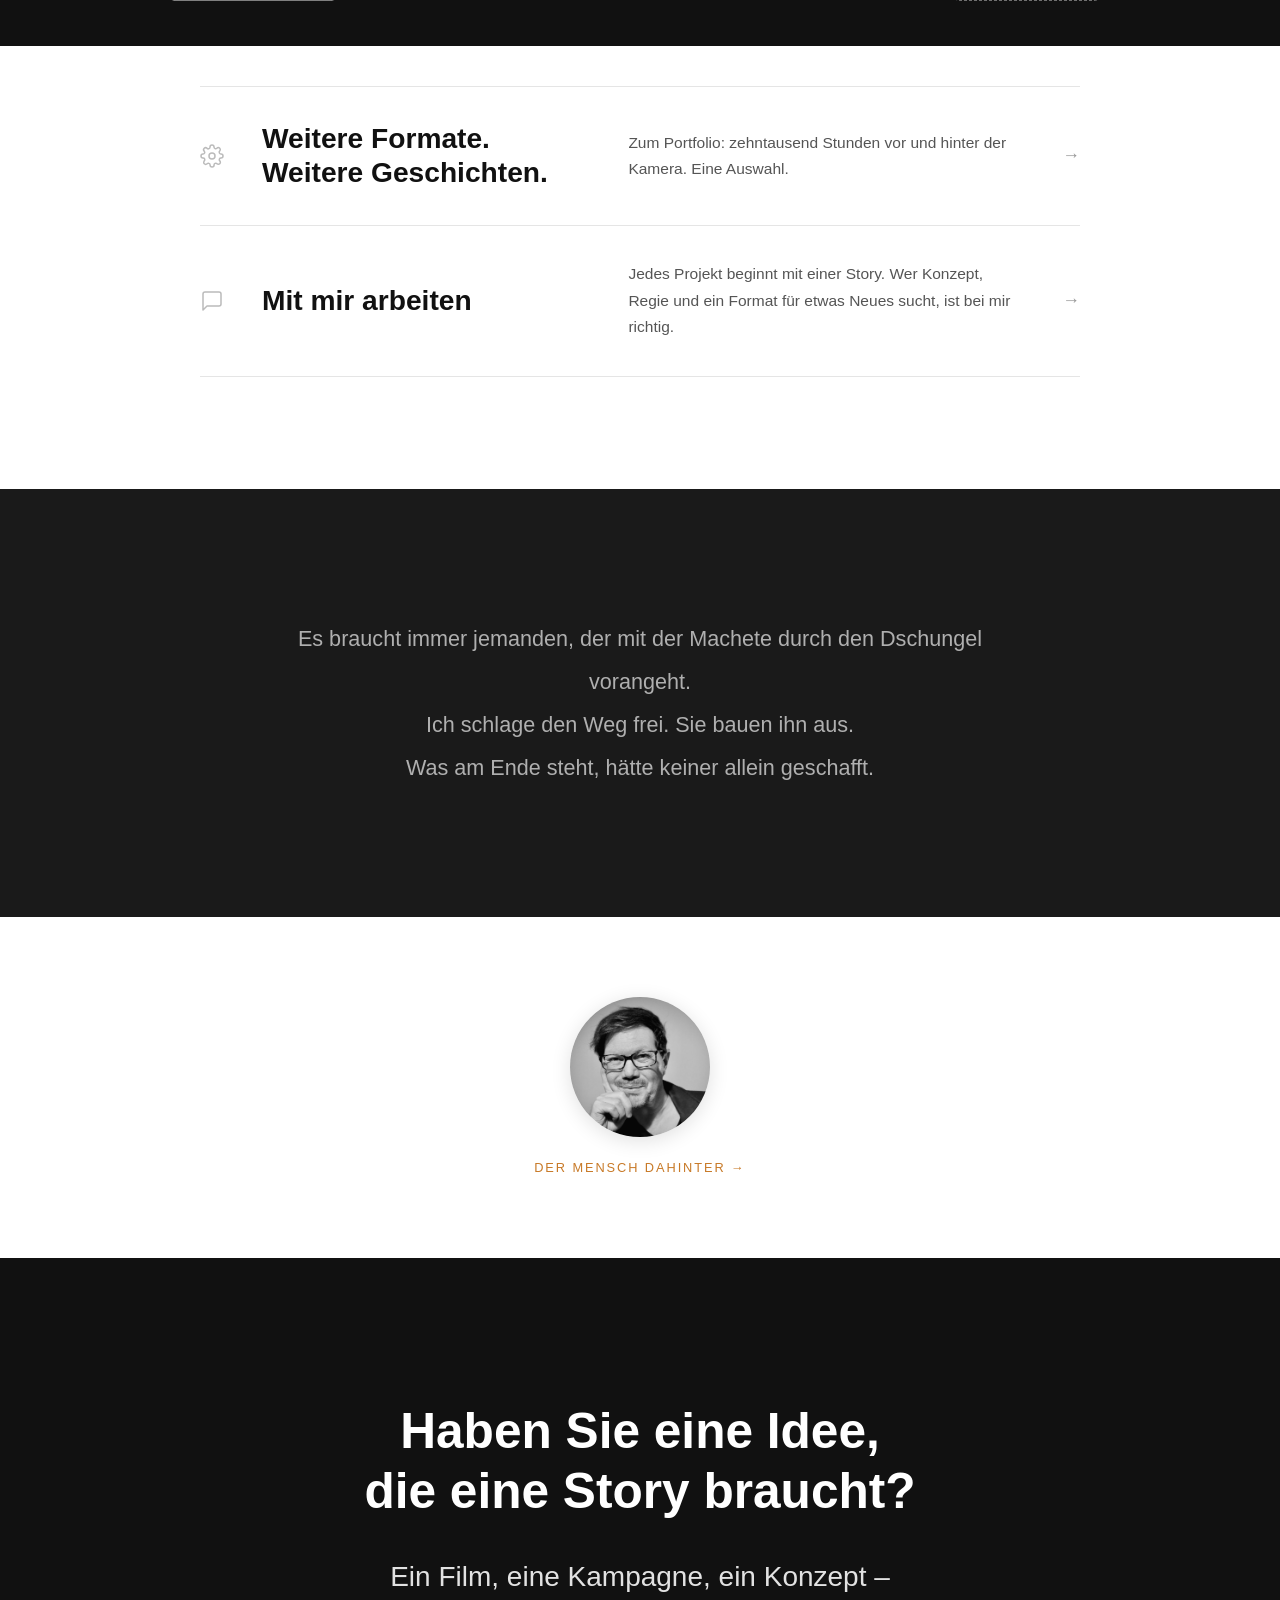
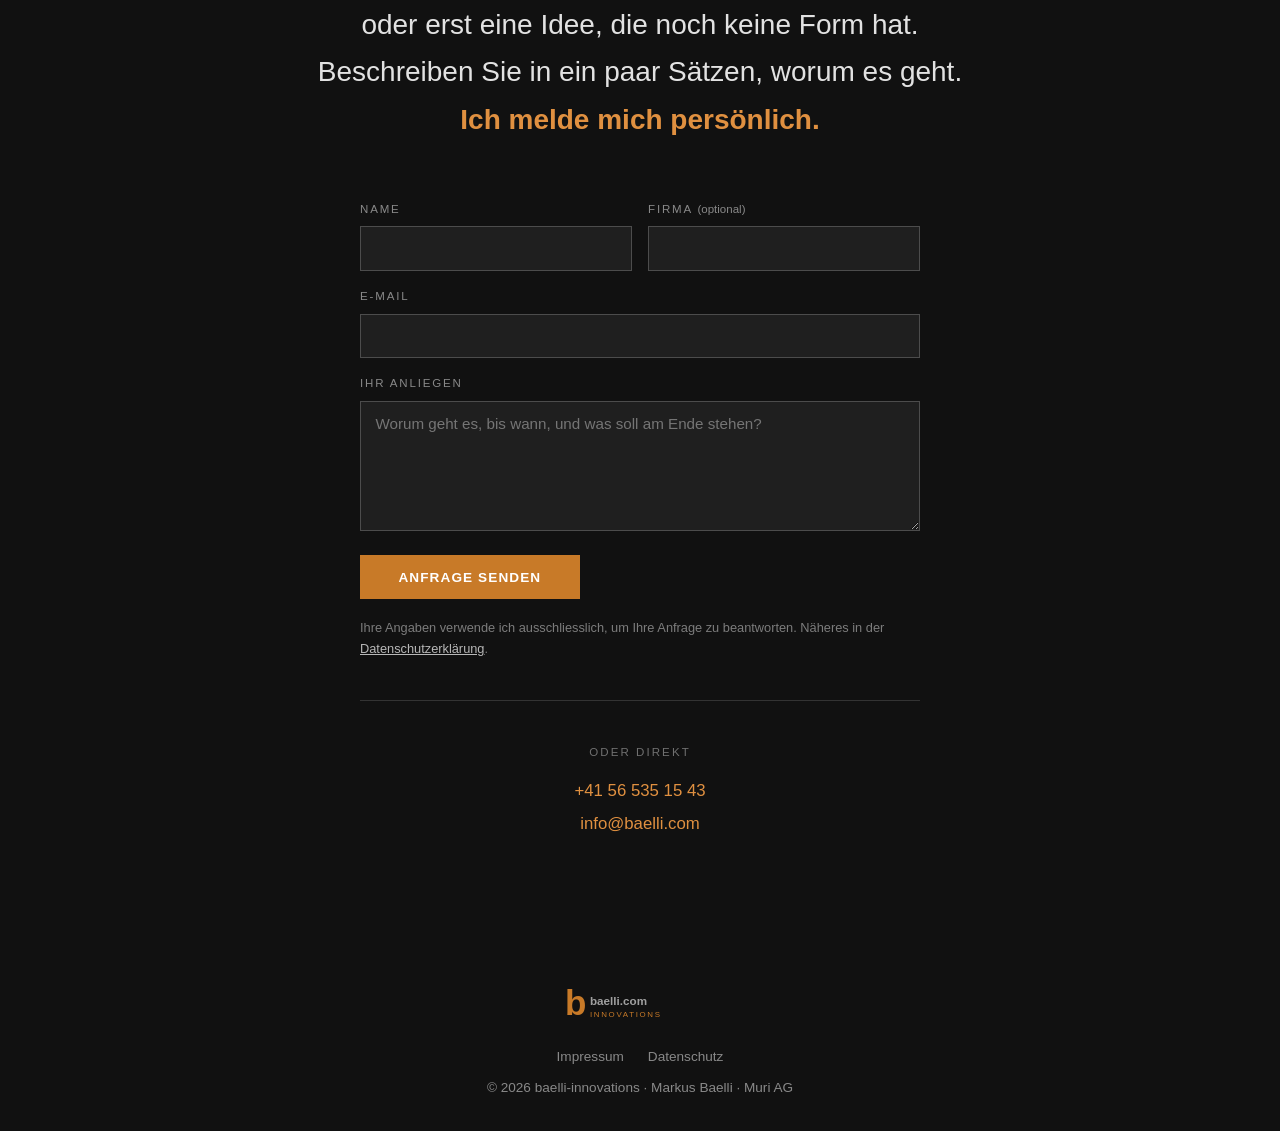
==== commit 1730587c: "Startseite: Apps-Band, Weitere Formate" ====
--- a/index.html
+++ b/index.html
@@ -1,6 +1,7 @@
 <!DOCTYPE html>
 <html lang="de">
 <head>
+
   <meta charset="UTF-8">
   <meta name="viewport" content="width=device-width, initial-scale=1.0">
   <title>Konzepte, Formate, Storytelling | Markus Baelli, Muri AG</title>
@@ -92,8 +93,8 @@
       .hero-content { padding-left: 1rem; padding-right: 1rem; }
       .hero-content p.hero-fokus { font-size: 4.9vw; gap: 0 0.35em; }
       .hero-fokus span + span::before { margin-right: 0.35em; }
-      .hero-content p.hero-beispiele { font-size: 3.4vw; gap: 0.1em 0.4em; letter-spacing: 0.01em; }
-      .hero-beispiele span + span::before { margin-right: 0.4em; }
+      .hero-content p.hero-beispiele { font-size: 2.75vw; gap: 0.1em 0.3em; letter-spacing: 0; }
+      .hero-beispiele span + span::before { margin-right: 0.3em; }
       .hero-content p.hero-byline { letter-spacing: 0.08em; font-size: 0.68rem; white-space: nowrap; }
     }
 
@@ -476,7 +477,7 @@
     }
     .world-item {
       display: grid;
-      grid-template-columns: 30px 260px 1fr 30px;
+      grid-template-columns: 30px minmax(260px, 38%) 1fr 30px;
       align-items: center;
       gap: 2rem;
       padding: 2.2rem 0;
@@ -702,7 +703,36 @@
       .proof-item { grid-template-columns: 1fr; gap: 0.7rem; }
       .kontakt-row { grid-template-columns: 1fr; }
     }
-  </style>
+  
+    /* VORSCHAU Apps: immer vier in einer Reihe, auch am Handy */
+    .apps{display:grid;grid-template-columns:repeat(4,minmax(0,1fr));grid-template-rows:auto auto auto auto;column-gap:clamp(.4rem,2.5vw,3rem);row-gap:clamp(.25rem,.8vw,.5rem);align-items:start;margin:.6rem auto 1.4rem;max-width:1000px}
+    .app{display:grid;grid-row:span 4;grid-template-rows:subgrid;justify-items:center;align-items:start;min-width:0;text-align:center}
+    .app>.app-icon{grid-row:1}.app>.app-name{grid-row:2}.app>.app-sub{grid-row:3}.app>.badges{grid-row:4}
+    .app-icon{display:block;width:min(96px,100%);aspect-ratio:1/1;border-radius:22%;overflow:hidden;background:#222;text-decoration:none}
+    .app-icon img{display:block;width:100%;height:100%}
+    .app-name{font-size:clamp(.62rem,2.5vw,1.15rem);font-weight:400;color:var(--white);line-height:1.15;hyphens:manual}
+    .app-sub{font-size:clamp(.5rem,1.7vw,.85rem);font-weight:300;color:rgba(255,255,255,.7);line-height:1.25}
+    .badge-img{display:block;width:100%;max-width:150px;aspect-ratio:3/1;box-sizing:border-box}
+    .badge-img img{display:block;width:100%;height:100%}
+    .badge-img.google{aspect-ratio:811/241;width:calc(100% * 1.1217);max-width:calc(150px * 1.1217);background:none;padding:0;border-radius:0}
+    .badge-img.google img{display:block;width:100%;height:100%}
+    @media (max-width:480px){.eigenband .referenzband-label{letter-spacing:.14em;font-size:.62rem}}
+    @media (max-width:360px){.eigenband .referenzband-label{letter-spacing:.08em;font-size:.58rem}}
+    /* Handy: zwei Apps pro Zeile, Geschichten lesbar, Badges mindestens 40 px hoch */
+    @media (max-width:600px){
+      .apps{grid-template-columns:repeat(2,minmax(0,1fr));grid-template-rows:repeat(8,auto);column-gap:1rem;row-gap:.4rem;max-width:420px;padding:0 .2rem}
+      .app:nth-child(n+3)>.app-icon{margin-top:1.6rem}
+      .app-icon{width:min(88px,100%)}
+      .app-name{font-size:1.05rem}
+      .app-sub{font-size:.82rem;line-height:1.35}
+      .badge-img{max-width:150px}
+      .badges .badge.demnaechst{font-size:.78rem;max-width:150px;line-height:1.2}
+    }
+    .badges{display:flex;flex-direction:column;align-items:center;gap:clamp(.25rem,.8vw,.5rem);width:100%;margin-top:.1rem}
+    .badge{display:flex;flex-direction:column;justify-content:center;width:100%;max-width:150px;aspect-ratio:3.4/1;border:1px solid #a6a6a6;border-radius:clamp(4px,1vw,8px);background:#000;color:#fff;text-decoration:none;text-align:left;padding:0 6%;font-size:clamp(.5rem,2.3vw,1rem);line-height:1.05;box-sizing:border-box}
+    .badge small{font-size:.58em;opacity:.85}
+    .badge.demnaechst{border-style:dashed;border-color:rgba(255,255,255,.4);background:transparent;color:rgba(255,255,255,.75);font-size:clamp(.42rem,1.9vw,.85rem);text-align:center;align-items:center;aspect-ratio:3/1;padding:0 .2em;box-sizing:border-box;max-width:150px}
+    </style>
   <meta name="google-site-verification" content="P6n1_zVhU4MIwN9poVW1xoypxf4h9SmWYmA_CE-PF7g">
   <meta name="robots" content="index, follow">
   <link rel="canonical" href="https://baelli.com/">
@@ -798,7 +828,7 @@
     <div class="hero-overlay"></div>
     <div class="hero-content">
       <p class="hero-fokus"><span>Konzepte</span><span>Formate</span><span>Storytelling</span></p>
-      <p class="hero-beispiele"><span>Videoserien</span><span>Podcast-Reihen</span><span>Social-Rubriken</span></p>
+      <p class="hero-beispiele"><span>Videoserien</span><span>Podcast-Reihen</span><span>Social-Rubriken</span><span>Apps</span></p>
       <div class="hero-trenner" aria-hidden="true"></div>
       <p class="hero-byline">Markus Baelli &nbsp;·&nbsp; Muri AG &nbsp;·&nbsp; Schweiz</p>
       <h1 class="hero-quote">Im Rauschen ist <em>alles möglich.</em></h1>
@@ -816,21 +846,53 @@
 
   <!-- ZWISCHENSATZ -->
   <section class="satz-weiss">
-    <p class="fade-in">Schreibt das Leben die Geschichte – oder die Geschichte das Leben?</p>
+    <p class="fade-in">Andere Formate. Andere Geschichten.</p>
   </section>
 
-  <!-- EIGENPRODUKTIONEN -->
-  <section class="referenzband eigenband" aria-label="Eigenproduktionen">
-    <p class="referenzband-label">Eigenproduktionen</p>
-    <p class="referenzband-liste buehne">
-      <a href="https://expresswohnung.ch/" target="_blank" rel="noopener noreferrer"><span>ExpressWohnung</span><span class="eigen-slogan">Nachmieter finden. In 72 Stunden. Gratis.</span></a><a href="https://quizwheel.ch/" target="_blank" rel="noopener noreferrer"><span>QuizWheel</span><span class="eigen-slogan">Ein Rad, das Besucher zum Mitmachen bringt.</span></a><a href="https://www.youtube.com/@WasserstoffTV/videos" target="_blank" rel="noopener noreferrer"><span>wasserstoff.TV</span><span class="eigen-slogan">Wasserstoff, Energie, Innovation – im Video-Podcast.</span></a>
-    </p>
+  <!-- EIGENPRODUKTIONEN (VORSCHAU: Apps statisch + Band mit zwei Einträgen) -->
+  <section class="referenzband eigenband" aria-label="Hinter jeder App steckt eine Geschichte">
+    <p class="referenzband-label">Hinter jeder App steckt eine Geschichte</p>
+    <div class="apps">
+      <div class="app">
+        <a class="app-icon" href="https://expresswohnung.ch/" target="_blank" rel="noopener noreferrer" aria-label="ExpressWohnung"><img src="images/app-expresswohnung.jpg" width="96" height="96" alt="ExpressWohnung – App-Icon" loading="lazy" style="display:block;width:100%;height:100%"></a>
+        <span class="app-name">Express&shy;Wohnung</span>
+        <span class="app-sub">Früher ausziehen? Nachmieter finden in 72 Stunden – gratis, ohne Anmeldung.</span>
+        <span class="badges">
+          <a class="badge-img" href="https://apps.apple.com/ch/app/expresswohnung/id6761208372" target="_blank" rel="noopener noreferrer"><img src="images/badge-apple-schwarz.png" width="120" height="40" alt="Laden im App Store"></a>
+          <a class="badge-img google" href="https://play.google.com/store/apps/details?id=ch.expresswohnung.app" target="_blank" rel="noopener noreferrer"><img src="images/badge-google-play.png" width="135" height="40" alt="Jetzt bei Google Play"></a>
+        </span>
+      </div>
+      <div class="app">
+        <a class="app-icon" href="https://apps.apple.com/ch/app/subzoom-reise-nach-innen/id6827326550" target="_blank" rel="noopener noreferrer" aria-label="Subzoom"><img src="images/app-subzoom.jpg" width="96" height="96" alt="Subzoom – App-Icon" loading="lazy" style="display:block;width:100%;height:100%"></a>
+        <span class="app-name">Subzoom</span>
+        <span class="app-sub">Ein U-Boot taucht mit dir ab: weg vom Alltagslärm, tiefer zur inneren Ruhe.</span>
+        <span class="badges">
+          <a class="badge-img" href="https://apps.apple.com/ch/app/subzoom-reise-nach-innen/id6827326550" target="_blank" rel="noopener noreferrer"><img src="images/badge-apple-schwarz.png" width="120" height="40" alt="Laden im App Store"></a>
+        </span>
+      </div>
+      <div class="app">
+        <a class="app-icon" href="https://apps.apple.com/ch/app/simulation-viewer/id6824039790" target="_blank" rel="noopener noreferrer" aria-label="Simulation Viewer"><img src="images/app-simulation-viewer.jpg" width="96" height="96" alt="Simulation Viewer – App-Icon" loading="lazy" style="display:block;width:100%;height:100%"></a>
+        <span class="app-name">Simulation Viewer</span>
+        <span class="app-sub">Folge dem Kaninchen: Spass-Foto-App, die deine Welt als leuchtenden Code zeigt.</span>
+        <span class="badges">
+          <a class="badge-img" href="https://apps.apple.com/ch/app/simulation-viewer/id6824039790" target="_blank" rel="noopener noreferrer"><img src="images/badge-apple-schwarz.png" width="120" height="40" alt="Laden im App Store"></a>
+        </span>
+      </div>
+      <div class="app">
+        <span class="app-icon"><img src="images/app-whooba76.jpg" width="96" height="96" alt="Whooba76 – App-Icon" loading="lazy" style="display:block;width:100%;height:100%"></span>
+        <span class="app-name">Whooba76</span>
+        <span class="app-sub">Zeitreise-Radiowecker: sanft geweckt mit der Musik deiner Jugend.</span>
+        <span class="badges">
+          <span class="badge demnaechst">Demnächst<br>im App Store</span>
+          <span class="badge demnaechst">Demnächst<br>bei Google Play</span>
+        </span>
+      </div>
+    </div>
   </section>
 
   <!-- PROOF -->
   <section class="worlds">
     <div class="worlds-inner">
-      <p class="antenna-bridge fade-in"><em>Ich arbeite an beidem.</em></p>
 
       <a href="portfolio.html" class="world-item fade-in">
         <span class="world-icon" aria-hidden="true">
@@ -839,8 +901,8 @@
             <path d="M19.4 15a1.65 1.65 0 0 0 .33 1.82l.06.06a2 2 0 1 1-2.83 2.83l-.06-.06a1.65 1.65 0 0 0-1.82-.33 1.65 1.65 0 0 0-1 1.51V21a2 2 0 0 1-4 0v-.09A1.65 1.65 0 0 0 9 19.4a1.65 1.65 0 0 0-1.82.33l-.06.06a2 2 0 1 1-2.83-2.83l-.06-.06A1.65 1.65 0 0 0 4.68 15a1.65 1.65 0 0 0-1.51-1H3a2 2 0 0 1 0-4h.09A1.65 1.65 0 0 0 4.6 9a1.65 1.65 0 0 0-.33-1.82l-.06-.06a2 2 0 1 1 2.83-2.83l.06.06A1.65 1.65 0 0 0 9 4.68a1.65 1.65 0 0 0 1-1.51V3a2 2 0 0 1 4 0v.09a1.65 1.65 0 0 0 1 1.51 1.65 1.65 0 0 0 1.82-.33l.06-.06a2 2 0 1 1 2.83 2.83l-.06.06A1.65 1.65 0 0 0 19.4 9a1.65 1.65 0 0 0 1.51 1H21a2 2 0 0 1 0 4h-.09a1.65 1.65 0 0 0-1.51 1z"/>
           </svg>
         </span>
-        <span class="world-title">Portfolio</span>
-        <span class="world-desc">Zehntausend Stunden vor und hinter der Kamera. Eine Auswahl.</span>
+        <span class="world-title">Weitere Formate. Weitere Geschichten.</span>
+        <span class="world-desc">Zum Portfolio: zehntausend Stunden vor und hinter der Kamera. Eine Auswahl.</span>
         <span class="world-arrow">→</span>
       </a>
 
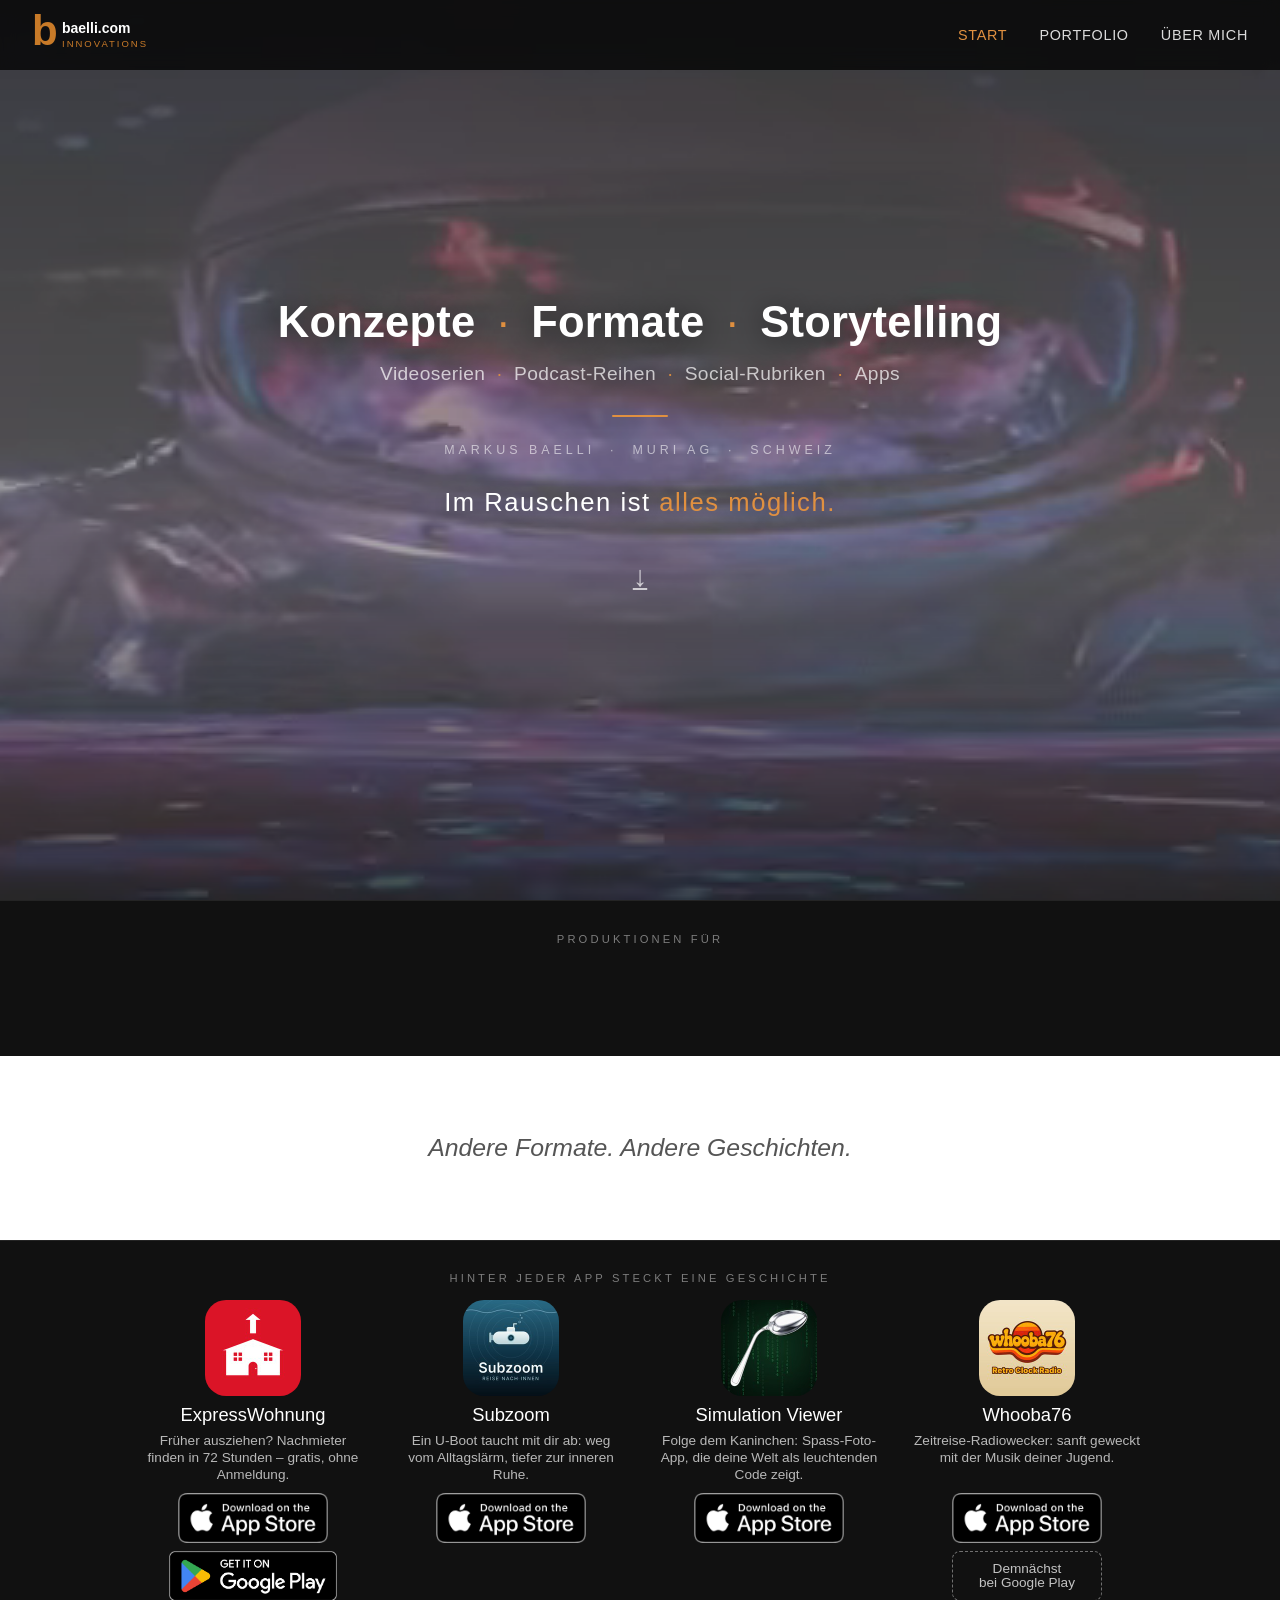
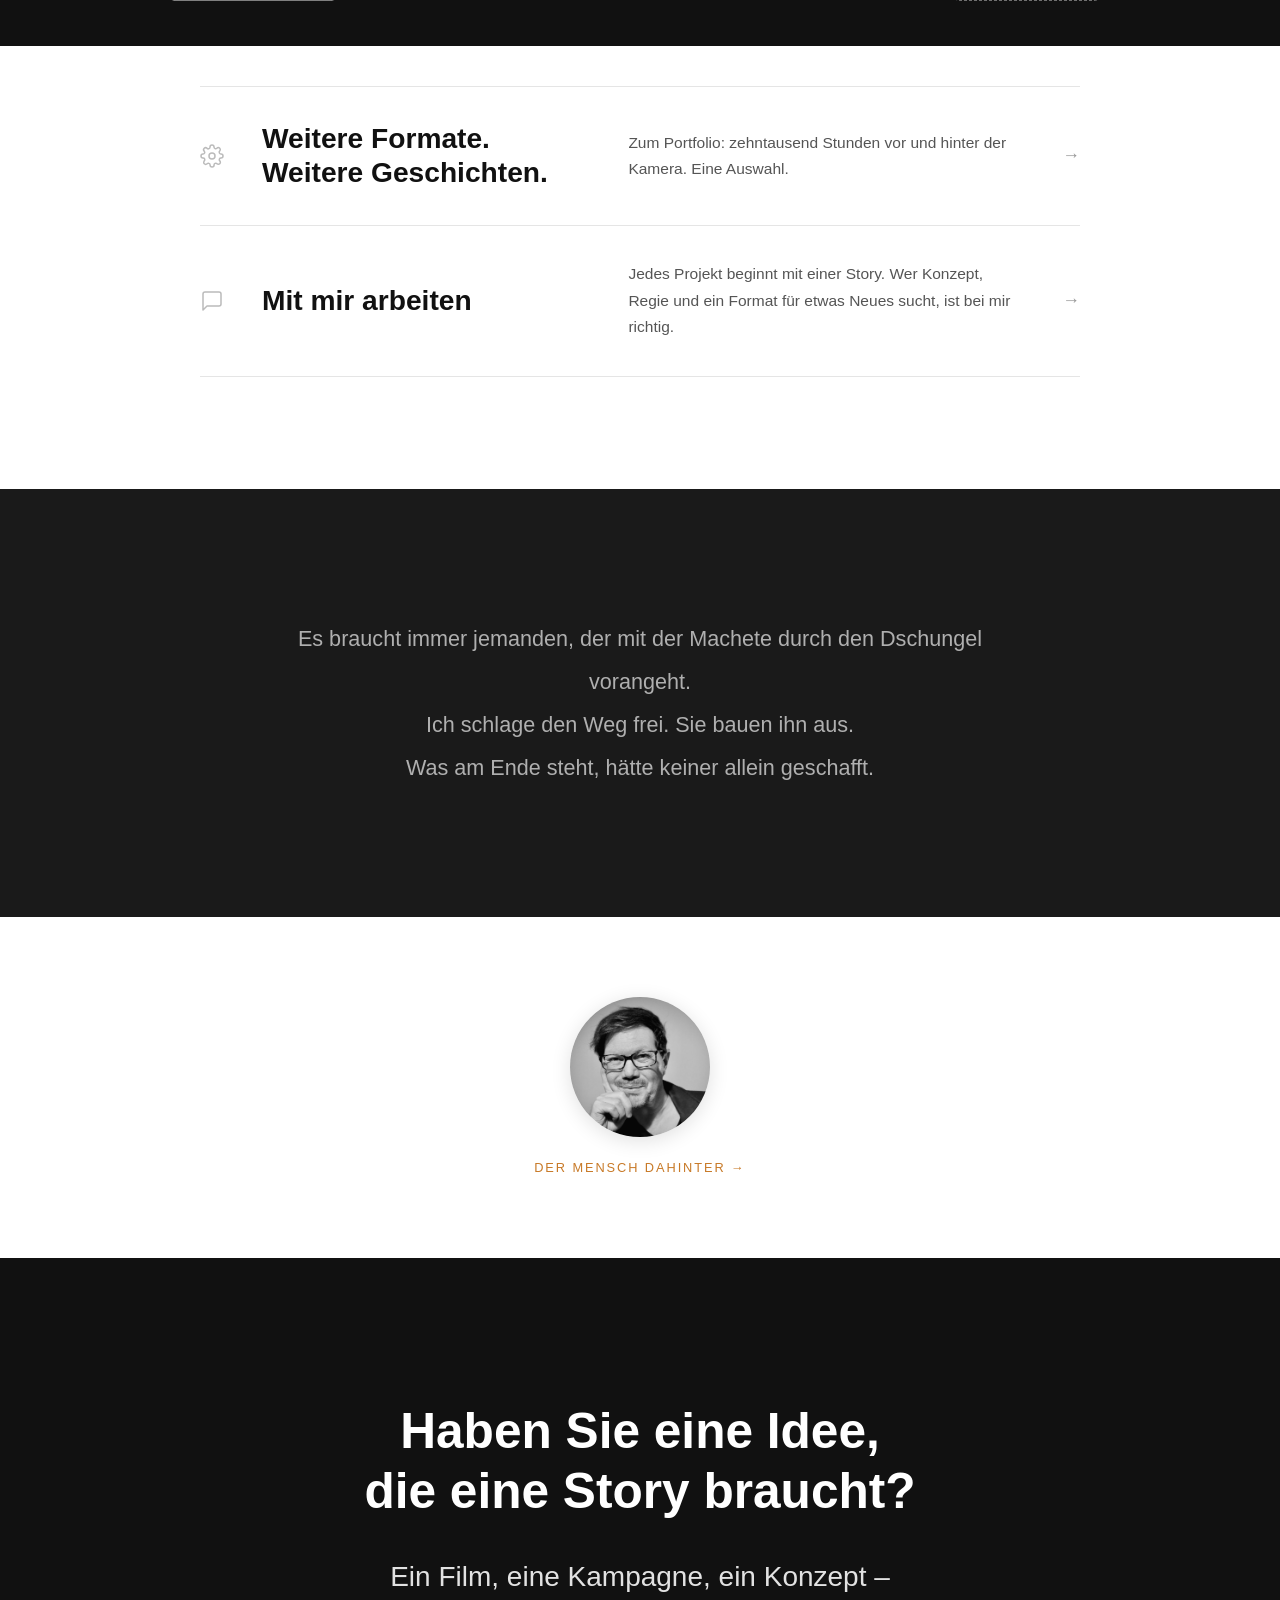
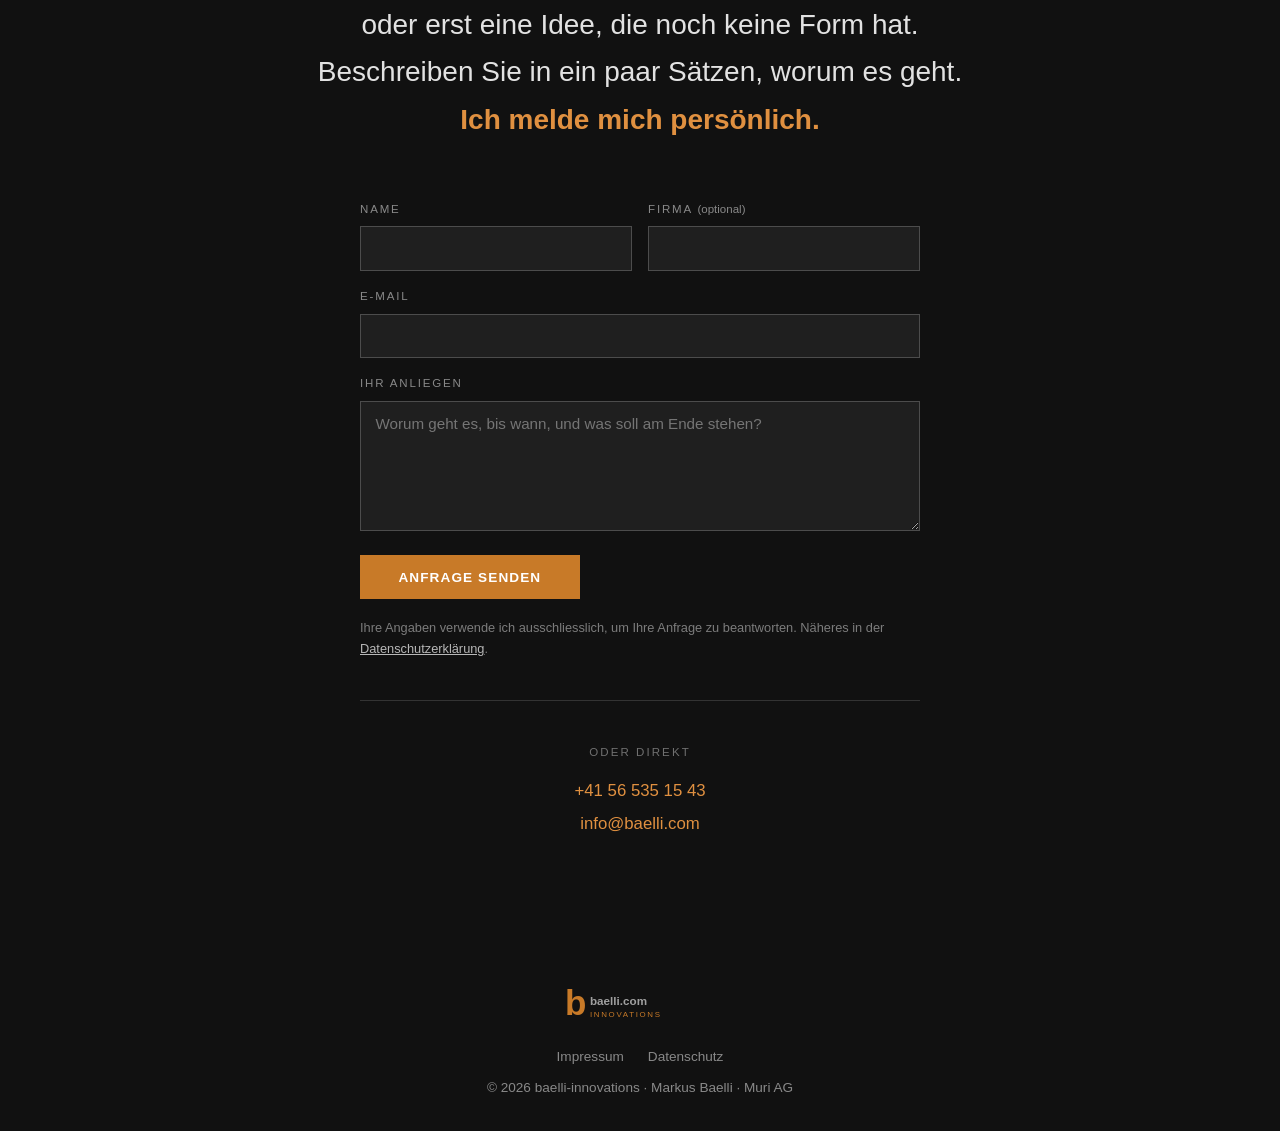
==== commit d915c7d8: "Whooba76: App-Store-Link" ====
--- a/index.html
+++ b/index.html
@@ -879,11 +879,11 @@
         </span>
       </div>
       <div class="app">
-        <span class="app-icon"><img src="images/app-whooba76.jpg" width="96" height="96" alt="Whooba76 – App-Icon" loading="lazy" style="display:block;width:100%;height:100%"></span>
+        <a class="app-icon" href="https://apps.apple.com/ch/app/whooba76-retro-clock-radio/id6820155520" target="_blank" rel="noopener noreferrer" aria-label="Whooba76"><img src="images/app-whooba76.jpg" width="96" height="96" alt="Whooba76 – App-Icon" loading="lazy" style="display:block;width:100%;height:100%"></a>
         <span class="app-name">Whooba76</span>
         <span class="app-sub">Zeitreise-Radiowecker: sanft geweckt mit der Musik deiner Jugend.</span>
         <span class="badges">
-          <span class="badge demnaechst">Demnächst<br>im App Store</span>
+          <a class="badge-img" href="https://apps.apple.com/ch/app/whooba76-retro-clock-radio/id6820155520" target="_blank" rel="noopener noreferrer"><img src="images/badge-apple-schwarz.png" width="120" height="40" alt="Laden im App Store"></a>
           <span class="badge demnaechst">Demnächst<br>bei Google Play</span>
         </span>
       </div>
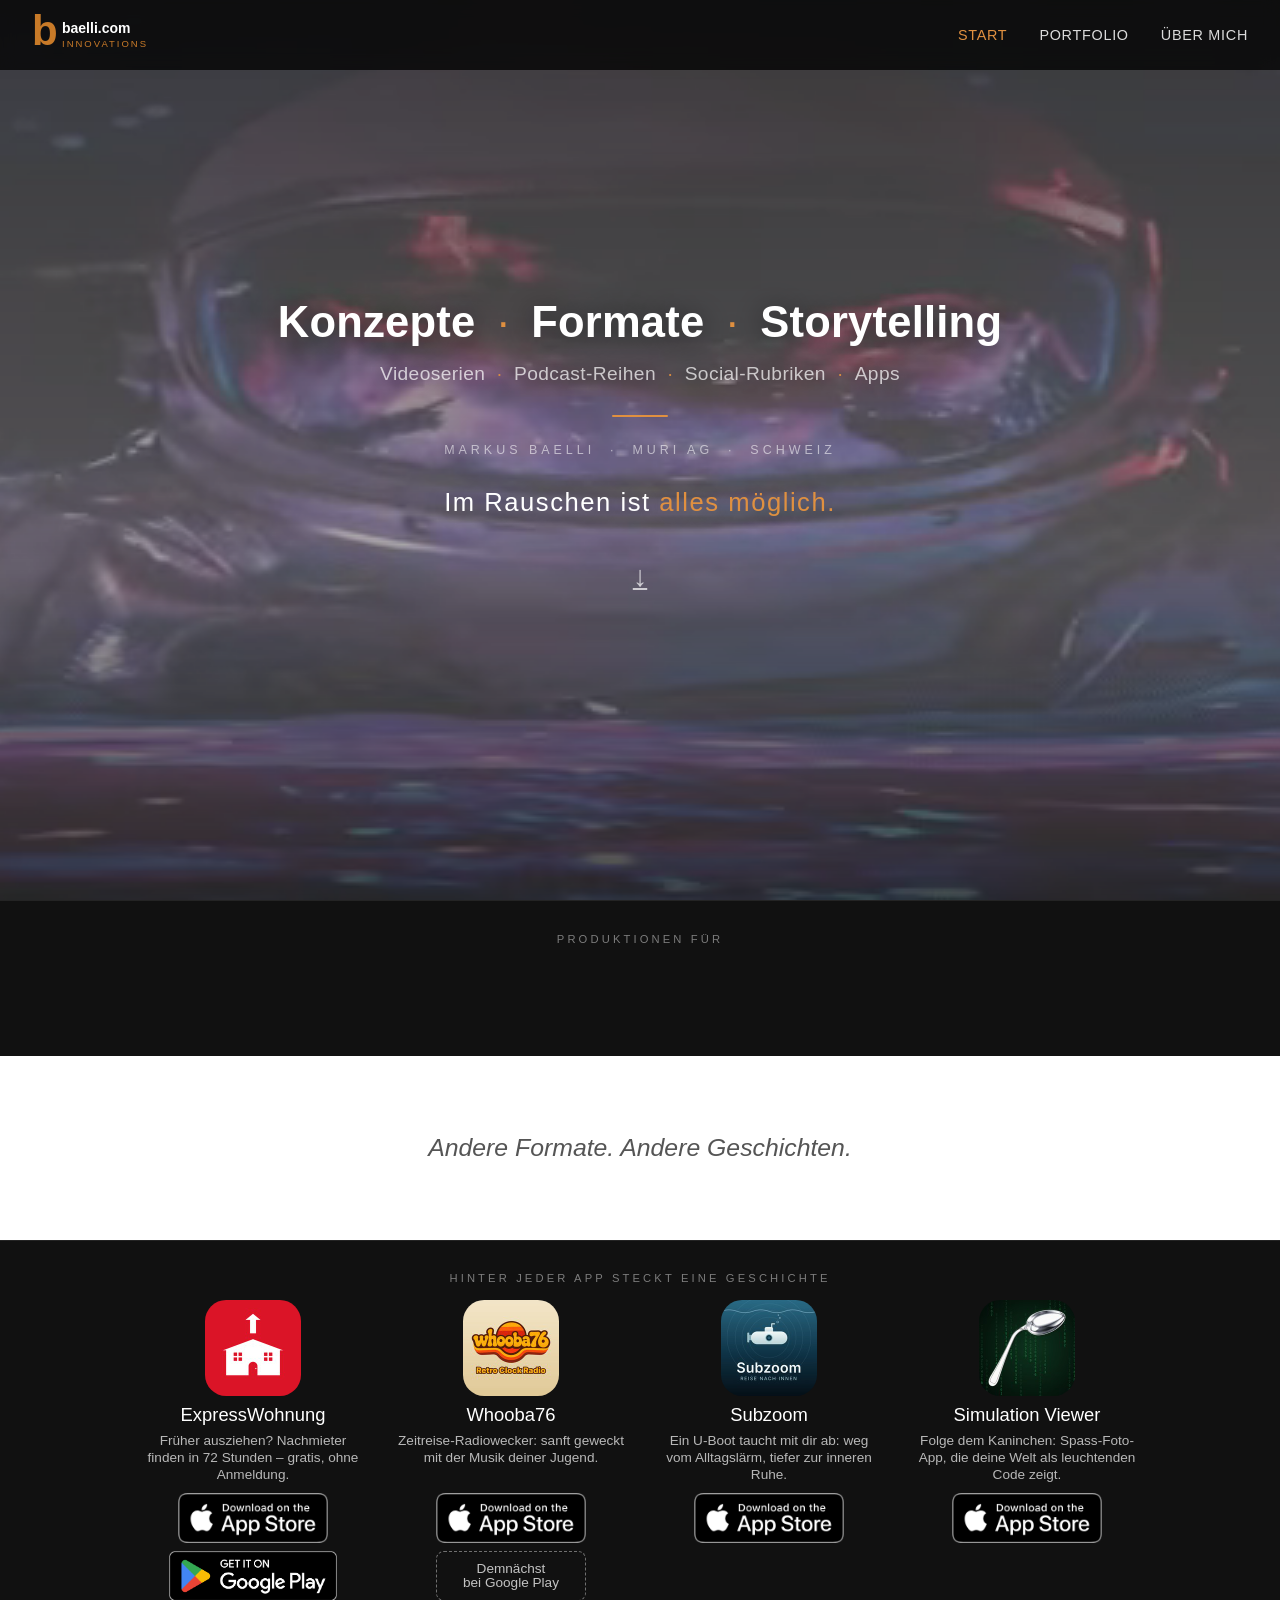
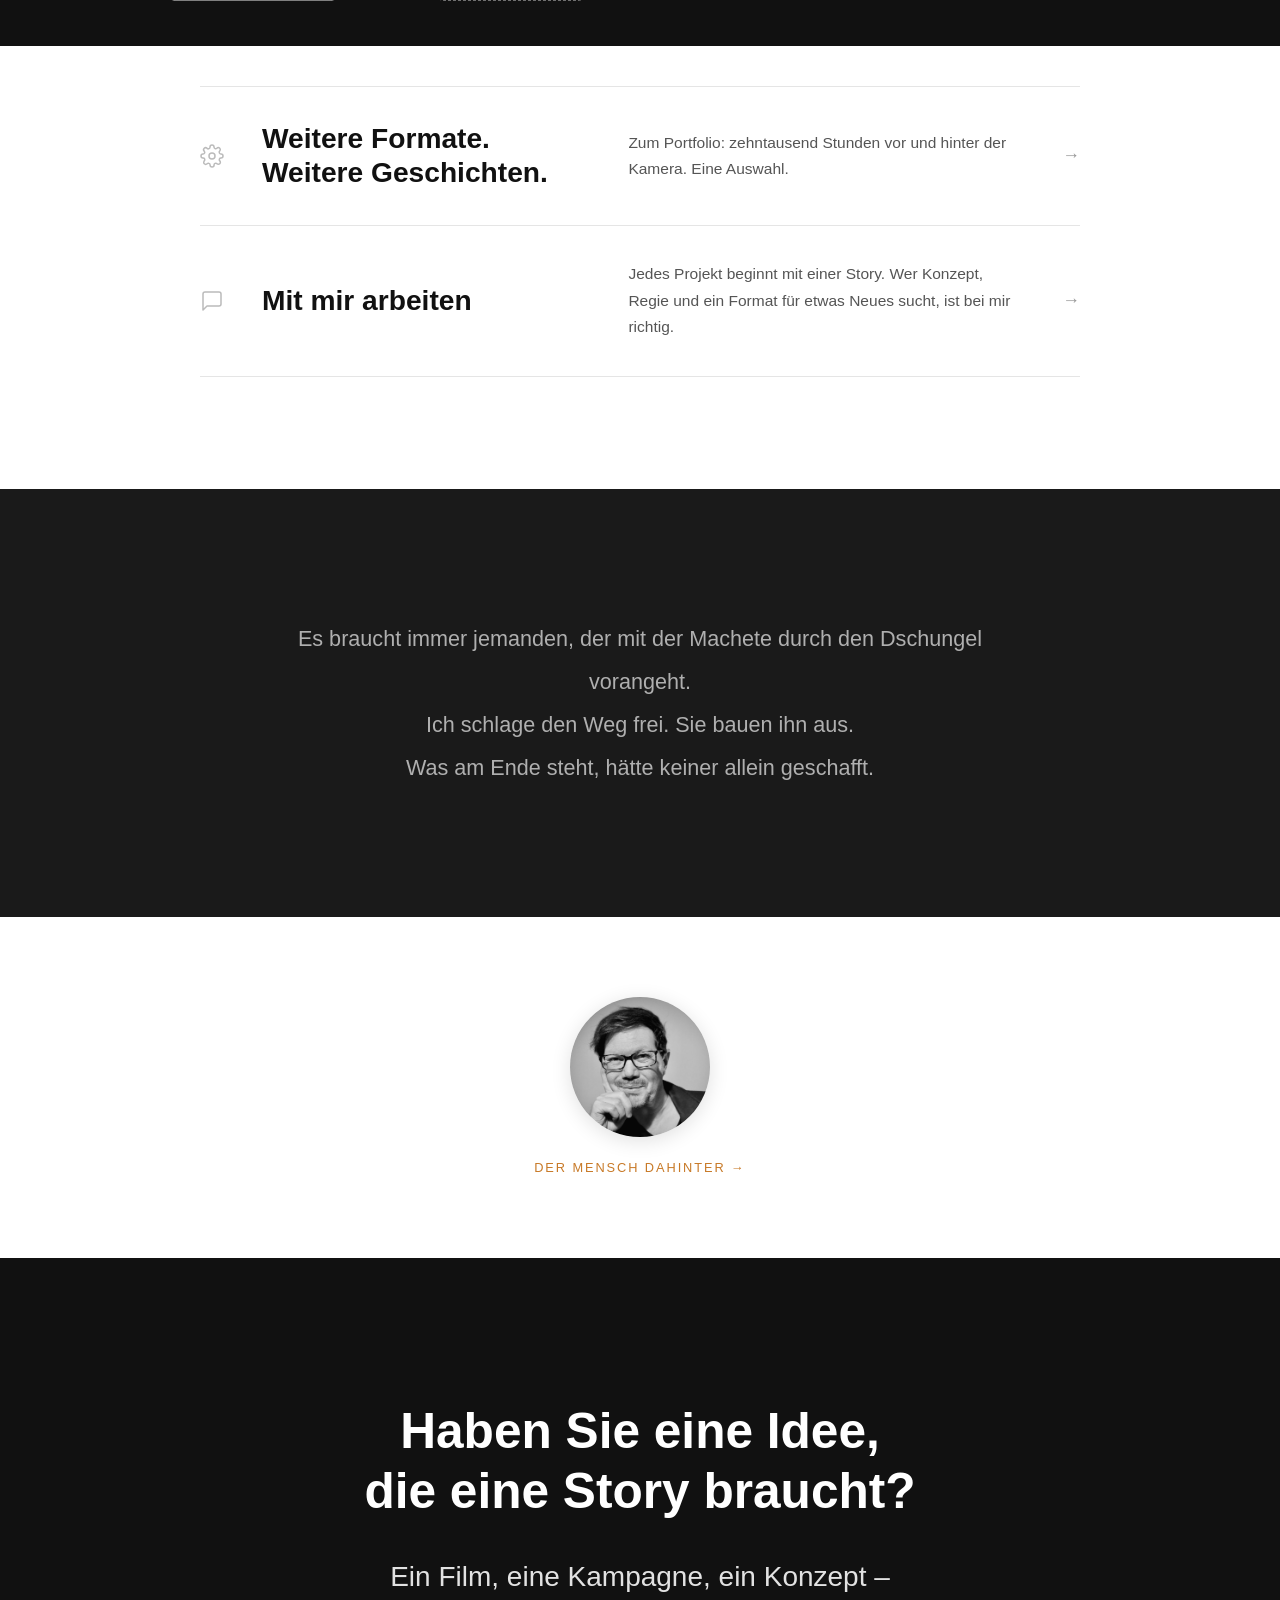
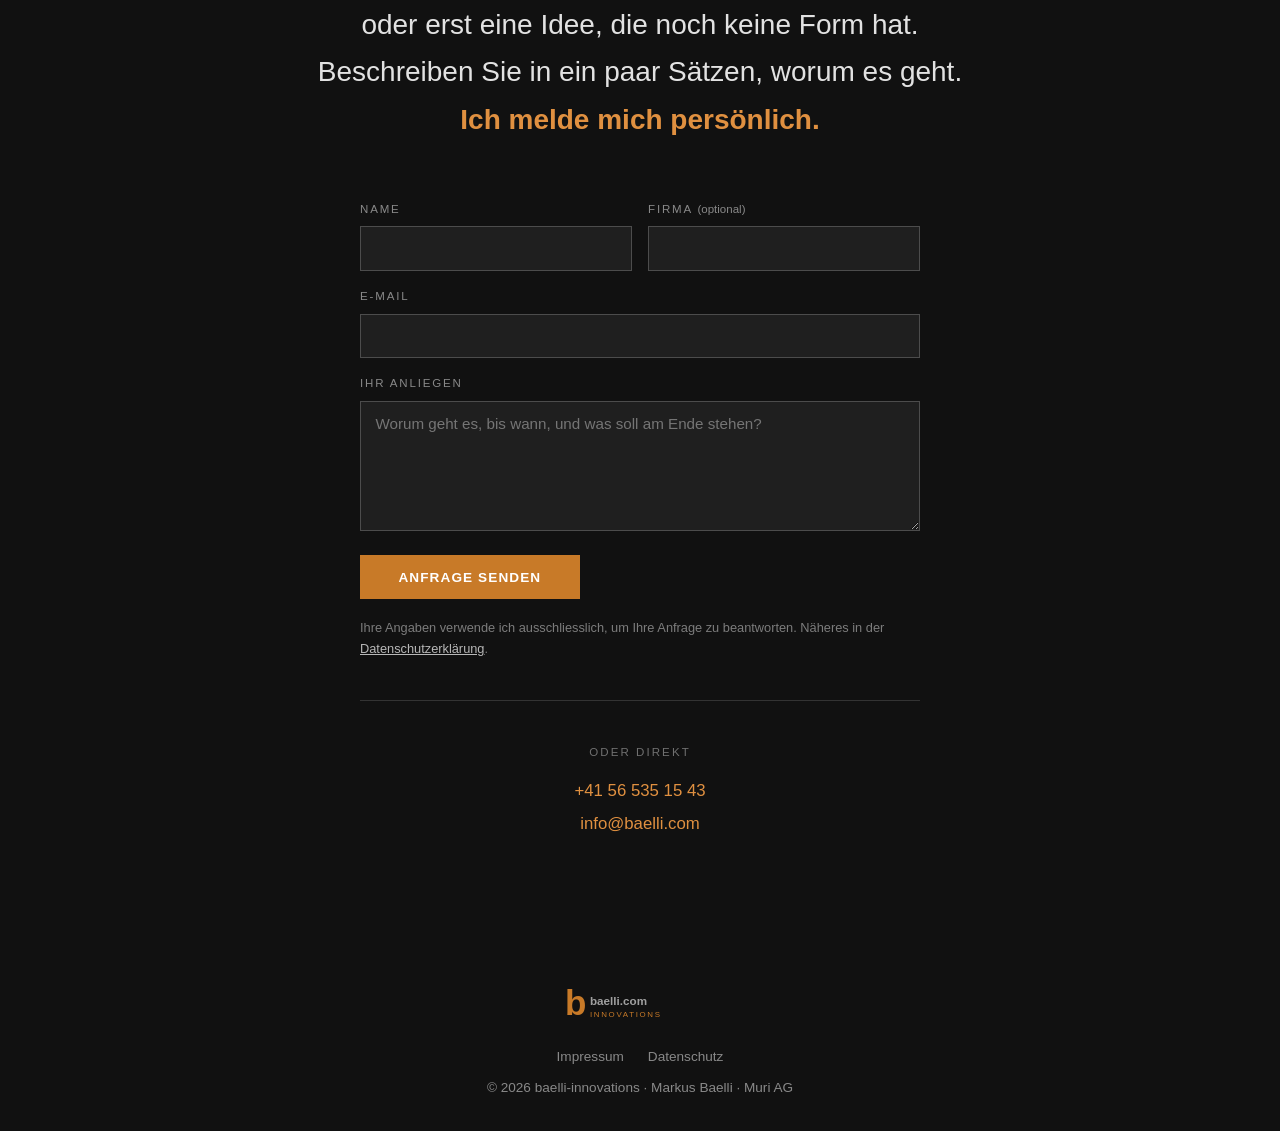
==== commit 1eae69a2: "Apps: neue Reihenfolge" ====
--- a/index.html
+++ b/index.html
@@ -863,6 +863,15 @@
         </span>
       </div>
       <div class="app">
+        <a class="app-icon" href="https://apps.apple.com/ch/app/whooba76-retro-clock-radio/id6820155520" target="_blank" rel="noopener noreferrer" aria-label="Whooba76"><img src="images/app-whooba76.jpg" width="96" height="96" alt="Whooba76 – App-Icon" loading="lazy" style="display:block;width:100%;height:100%"></a>
+        <span class="app-name">Whooba76</span>
+        <span class="app-sub">Zeitreise-Radiowecker: sanft geweckt mit der Musik deiner Jugend.</span>
+        <span class="badges">
+          <a class="badge-img" href="https://apps.apple.com/ch/app/whooba76-retro-clock-radio/id6820155520" target="_blank" rel="noopener noreferrer"><img src="images/badge-apple-schwarz.png" width="120" height="40" alt="Laden im App Store"></a>
+          <span class="badge demnaechst">Demnächst<br>bei Google Play</span>
+        </span>
+      </div>
+      <div class="app">
         <a class="app-icon" href="https://apps.apple.com/ch/app/subzoom-reise-nach-innen/id6827326550" target="_blank" rel="noopener noreferrer" aria-label="Subzoom"><img src="images/app-subzoom.jpg" width="96" height="96" alt="Subzoom – App-Icon" loading="lazy" style="display:block;width:100%;height:100%"></a>
         <span class="app-name">Subzoom</span>
         <span class="app-sub">Ein U-Boot taucht mit dir ab: weg vom Alltagslärm, tiefer zur inneren Ruhe.</span>
@@ -876,15 +885,6 @@
         <span class="app-sub">Folge dem Kaninchen: Spass-Foto-App, die deine Welt als leuchtenden Code zeigt.</span>
         <span class="badges">
           <a class="badge-img" href="https://apps.apple.com/ch/app/simulation-viewer/id6824039790" target="_blank" rel="noopener noreferrer"><img src="images/badge-apple-schwarz.png" width="120" height="40" alt="Laden im App Store"></a>
-        </span>
-      </div>
-      <div class="app">
-        <a class="app-icon" href="https://apps.apple.com/ch/app/whooba76-retro-clock-radio/id6820155520" target="_blank" rel="noopener noreferrer" aria-label="Whooba76"><img src="images/app-whooba76.jpg" width="96" height="96" alt="Whooba76 – App-Icon" loading="lazy" style="display:block;width:100%;height:100%"></a>
-        <span class="app-name">Whooba76</span>
-        <span class="app-sub">Zeitreise-Radiowecker: sanft geweckt mit der Musik deiner Jugend.</span>
-        <span class="badges">
-          <a class="badge-img" href="https://apps.apple.com/ch/app/whooba76-retro-clock-radio/id6820155520" target="_blank" rel="noopener noreferrer"><img src="images/badge-apple-schwarz.png" width="120" height="40" alt="Laden im App Store"></a>
-          <span class="badge demnaechst">Demnächst<br>bei Google Play</span>
         </span>
       </div>
     </div>
